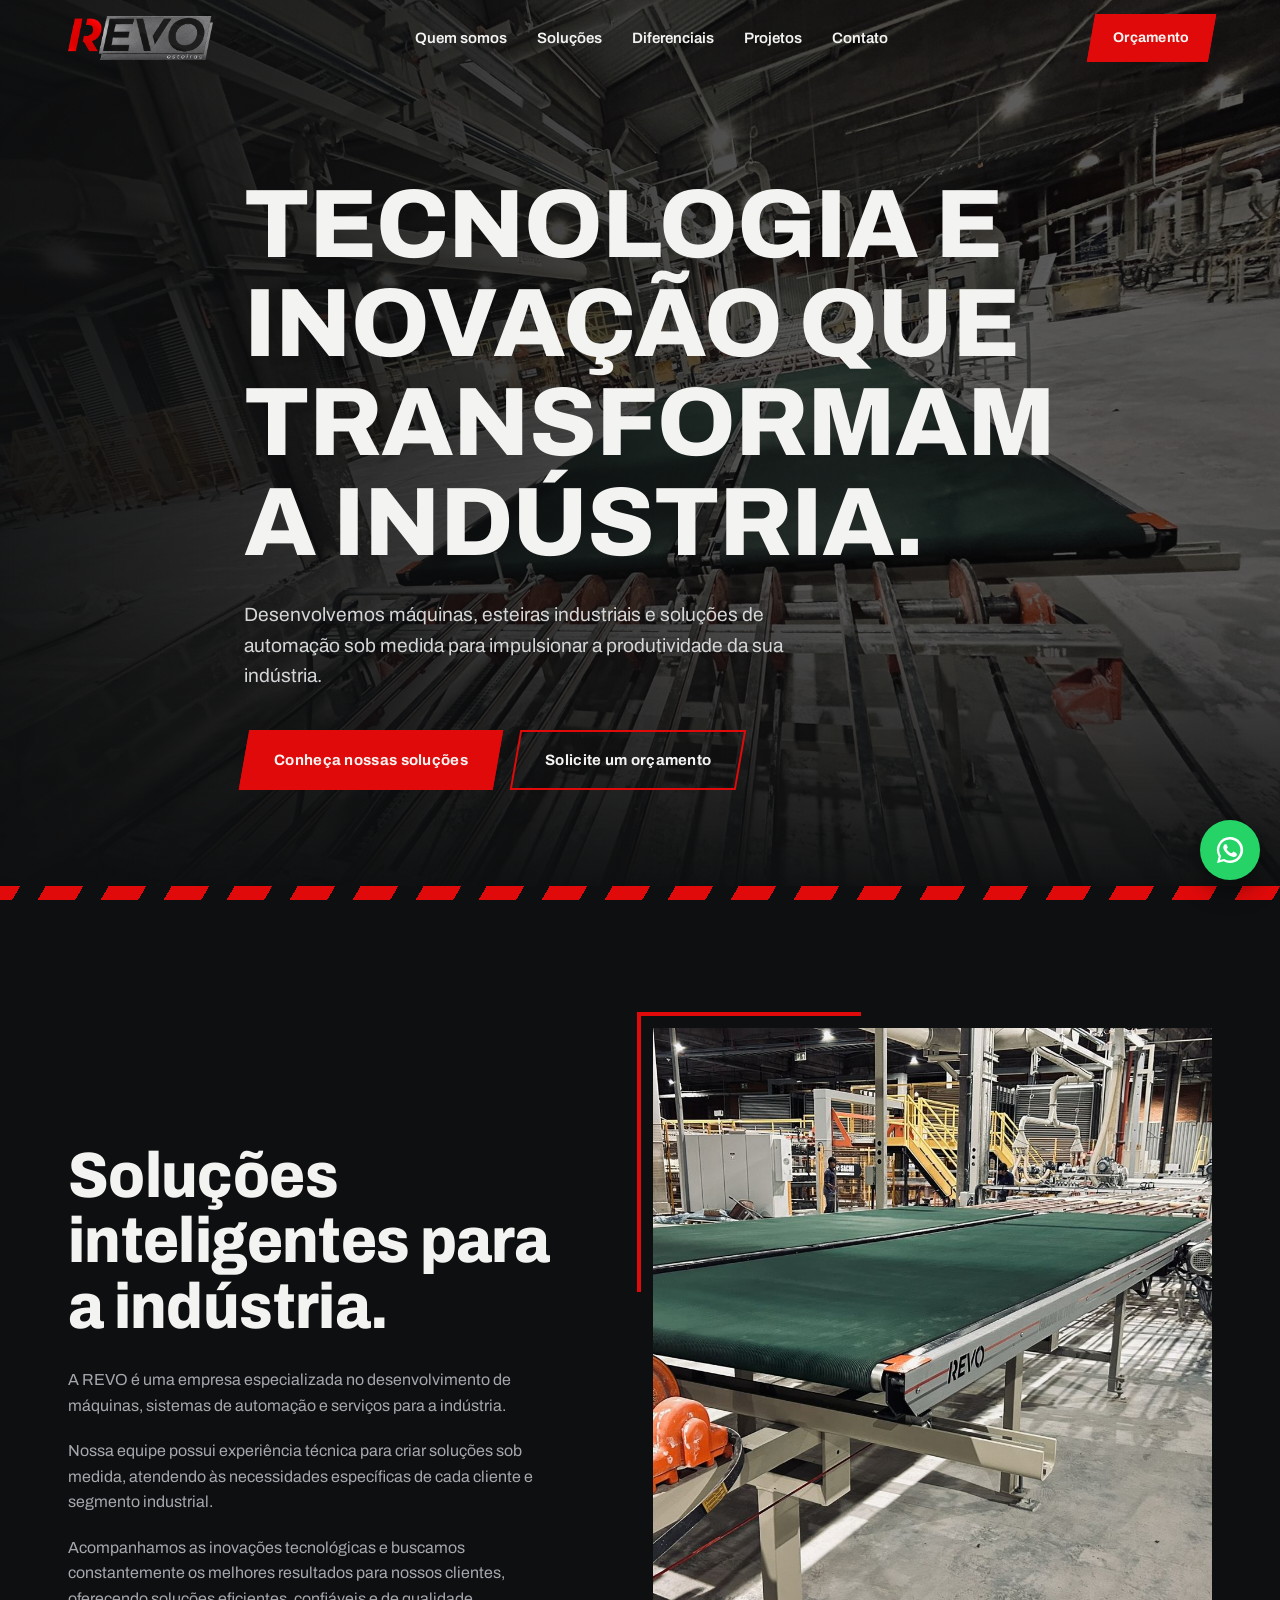
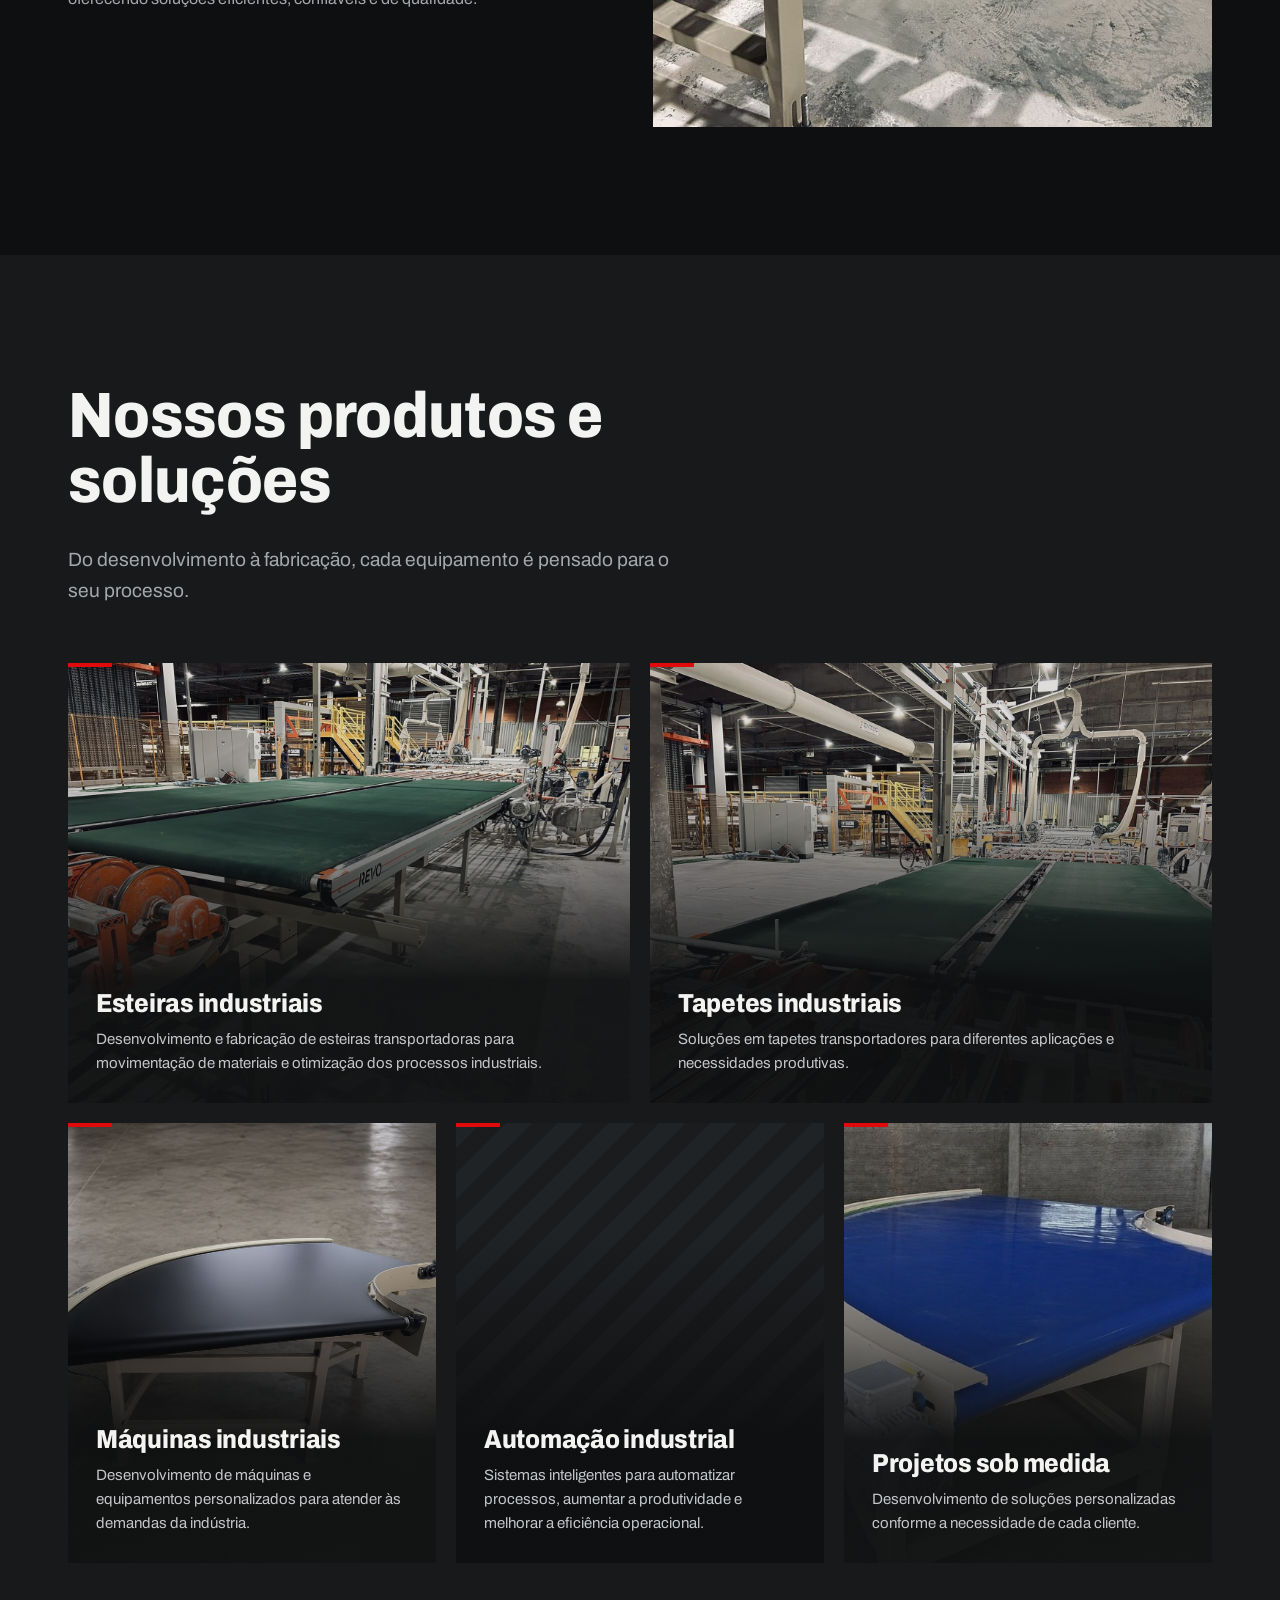
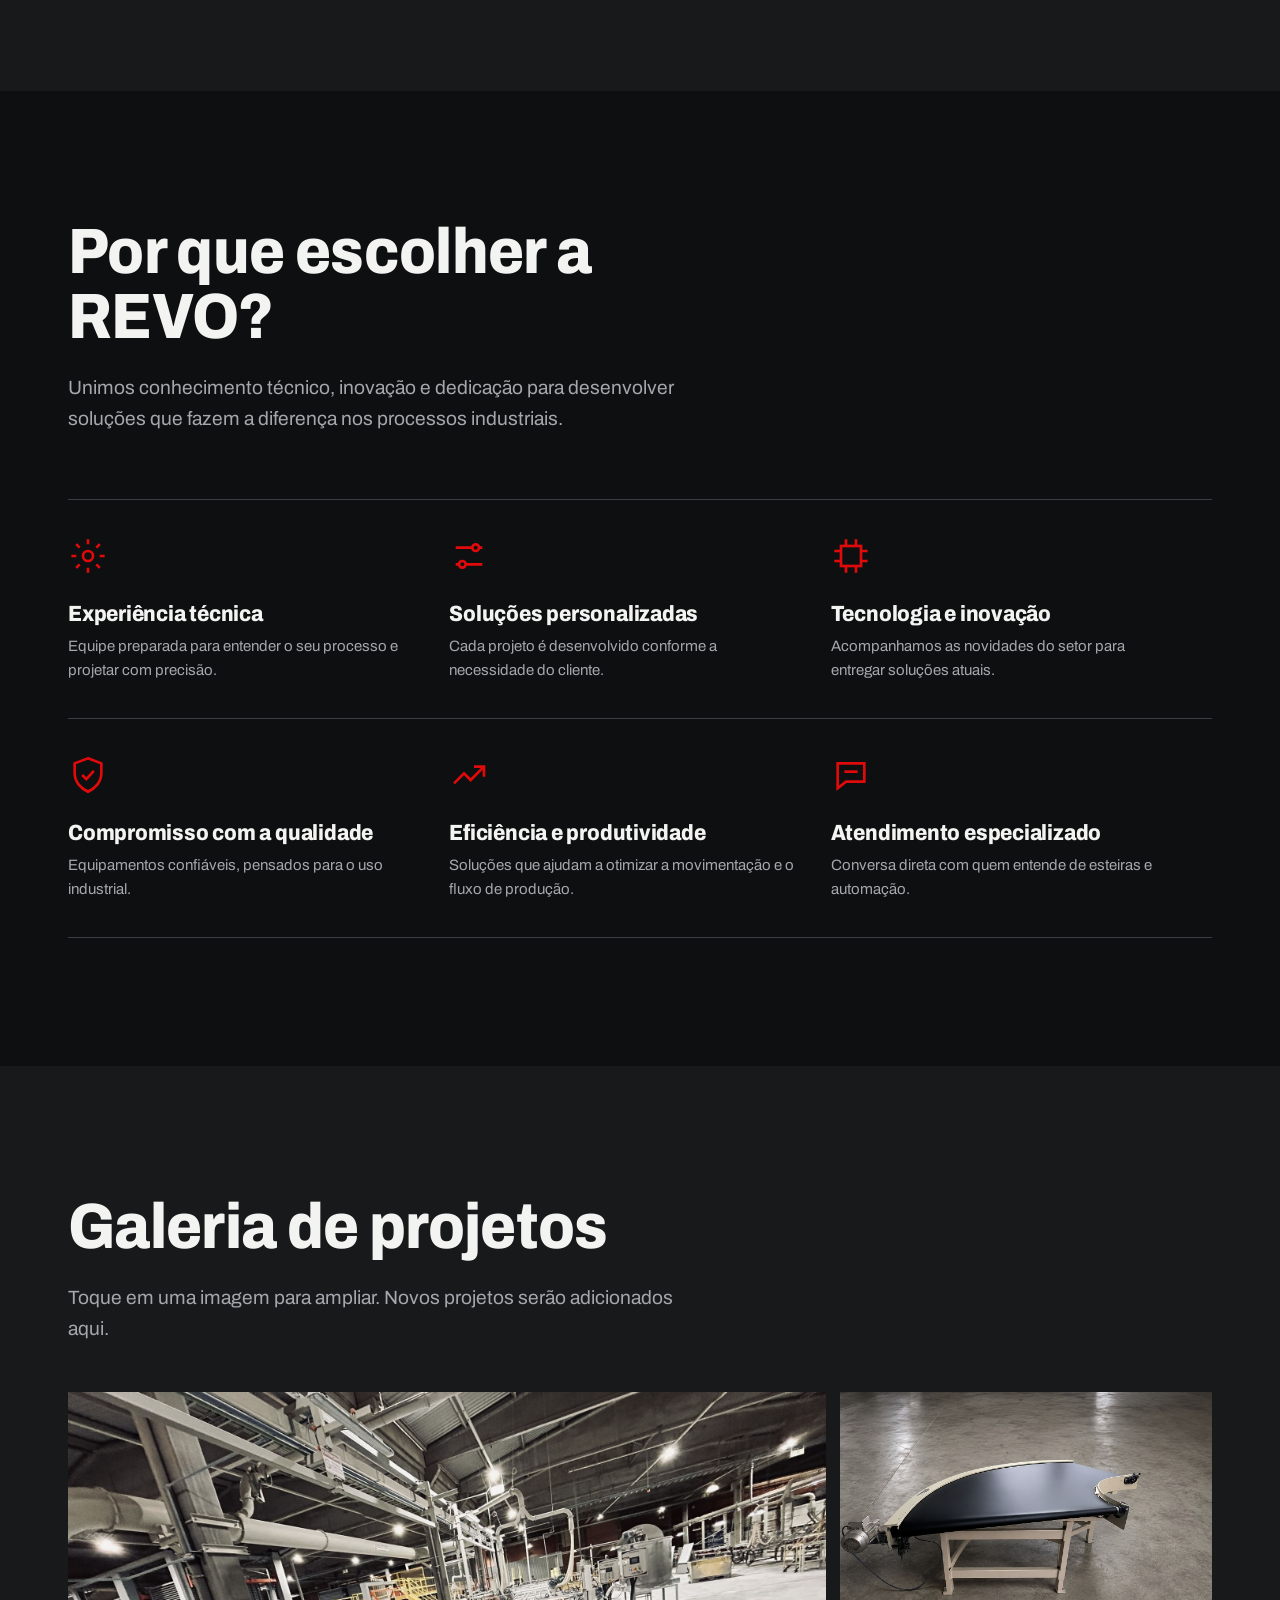
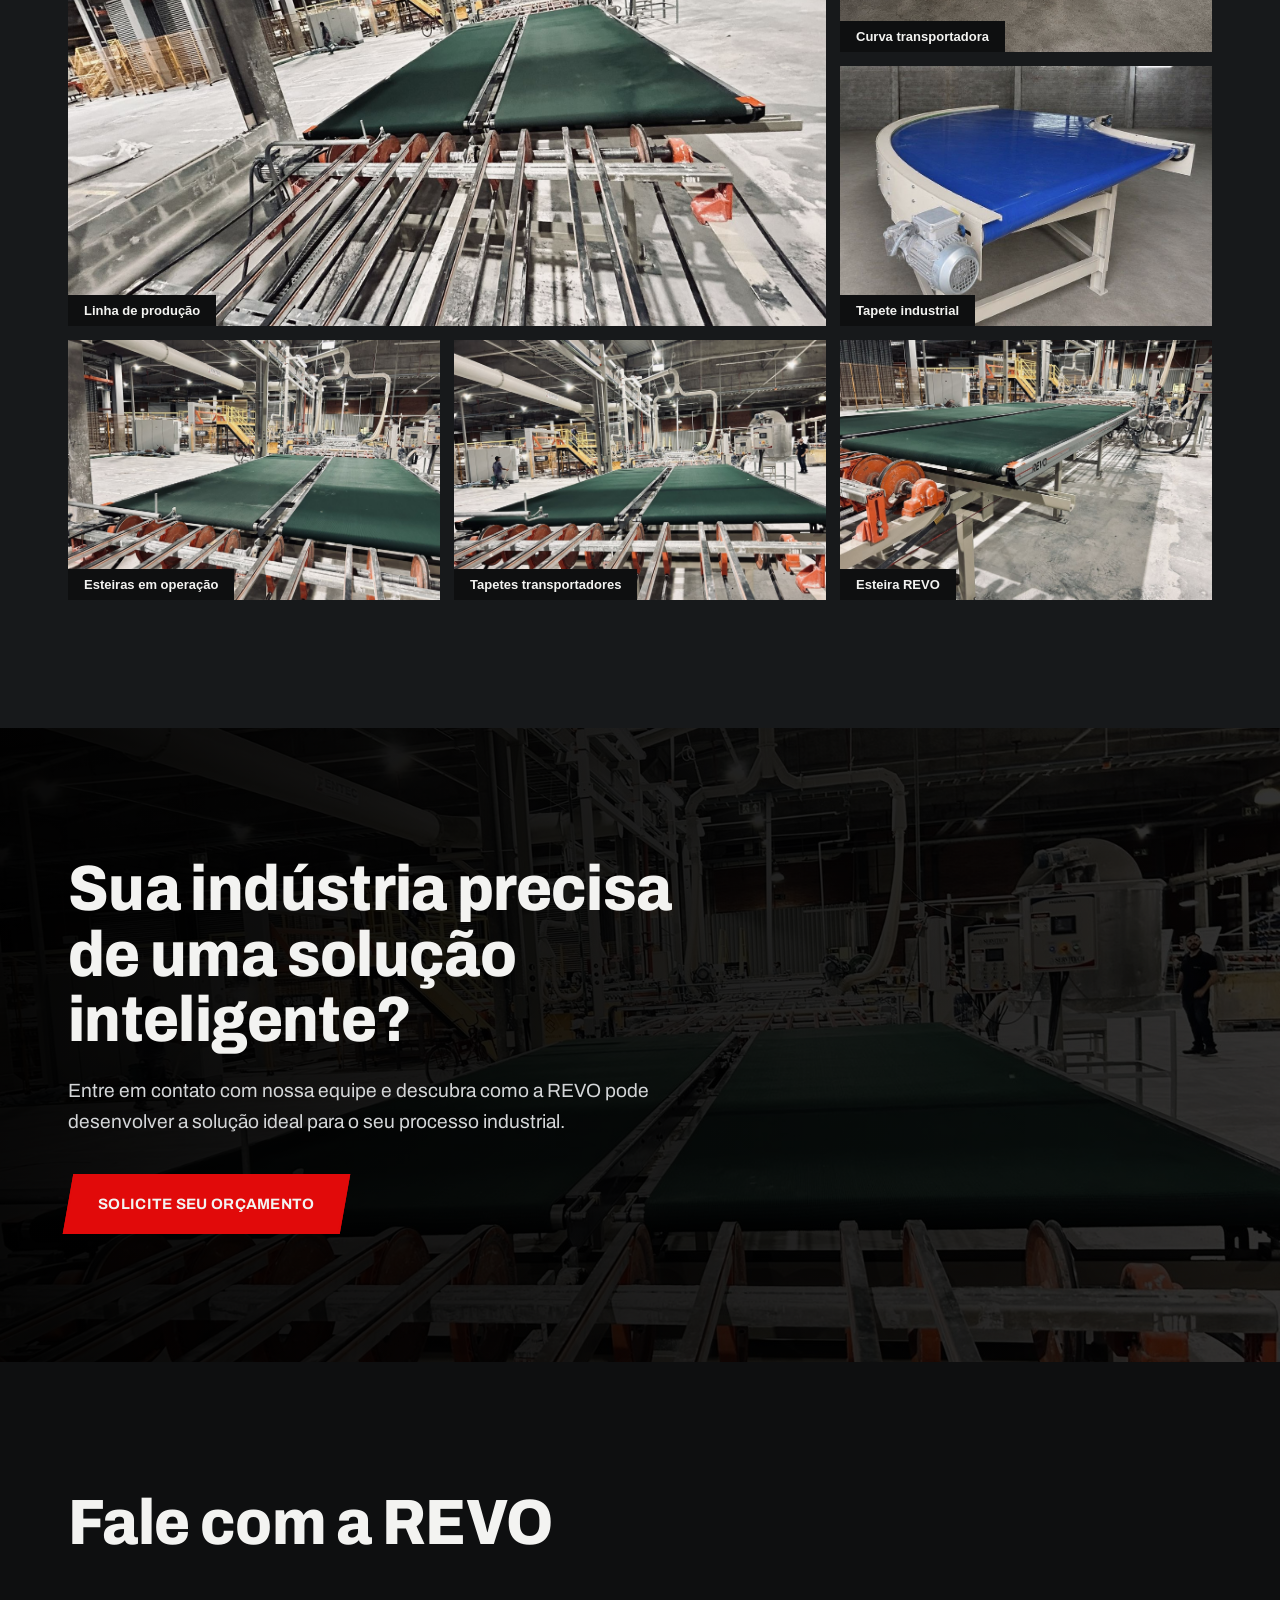
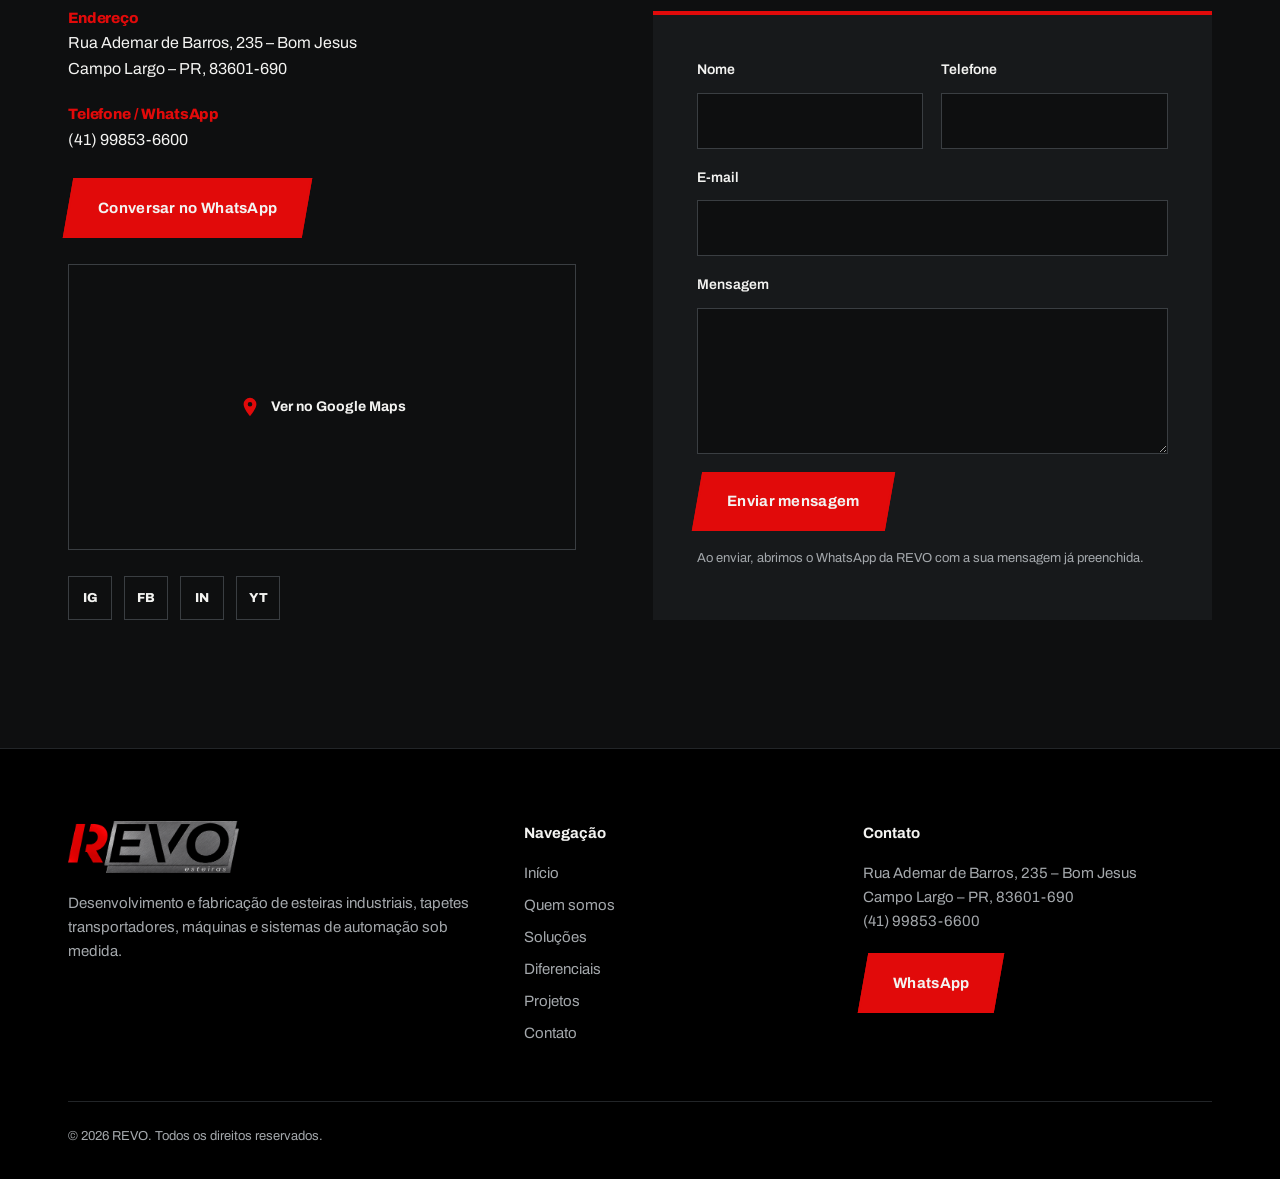
==== index.html @ 746021c9 "Organizando os diretorios" ====
<!DOCTYPE html><html lang="pt-BR"><head><meta charset="utf-8">
<meta name="viewport" content="width=device-width, initial-scale=1, viewport-fit=cover">
<title>REVO Esteiras | Esteiras industriais, tapetes transportadores e automação</title>
<meta name="description" content="REVO desenvolve e fabrica esteiras industriais, tapetes transportadores, máquinas e sistemas de automação sob medida. Campo Largo – PR.">
<meta name="keywords" content="esteiras industriais, tapetes transportadores, máquinas industriais, automação industrial, Campo Largo, Paraná">
<meta property="og:title" content="REVO Esteiras"><meta property="og:description" content="Esteiras industriais, tapetes transportadores, máquinas e automação sob medida.">
<link rel="icon" type="image/png" href="favicon.png">
<link rel="preconnect" href="https://fonts.googleapis.com"><link rel="preconnect" href="https://fonts.gstatic.com" crossorigin>
<link href="https://fonts.googleapis.com/css2?family=Archivo:wdth,wght@62..125,400..900&display=swap" rel="stylesheet">
<script type="application/ld+json">{"@context":"https://schema.org","@type":"LocalBusiness","name":"REVO Esteiras","telephone":"+55 41 99853-6600","address":{"@type":"PostalAddress","streetAddress":"Rua Ademar de Barros, 235 - Bom Jesus","addressLocality":"Campo Largo","addressRegion":"PR","postalCode":"83601-690","addressCountry":"BR"}}</script>
<link rel="stylesheet" href="assets/css/style.css"></head><body>
<header id="h"><div class="w nav" id="nv"><a href="#inicio" aria-label="REVO Esteiras"><img src="assets/img/logos/revo-logo-esteiras.png" alt="REVO Esteiras"></a>
<ul id="mn"><li><a href="#quem-somos">Quem somos</a></li><li><a href="#produtos">Soluções</a></li><li><a href="#diferenciais">Diferenciais</a></li><li><a href="#galeria">Projetos</a></li><li><a href="#contato">Contato</a></li></ul>
<a class="btn p" href="#orcamento"><span>Orçamento</span></a><button class="mb" id="mb" aria-label="Abrir menu">☰</button></div></header>

<section class="hero" id="inicio"><img src="assets/img/fabrica/linha-producao-esteiras-vista-geral.jpg" alt="Linha de produção industrial com esteira transportadora REVO" fetchpriority="high">
<div class="w"><h1>Tecnologia e inovação que transformam a indústria.</h1>
<p class="lead">Desenvolvemos máquinas, esteiras industriais e soluções de automação sob medida para impulsionar a produtividade da sua indústria.</p>
<div class="bt"><a class="btn p" href="#produtos"><span>Conheça nossas soluções</span></a><a class="btn" href="https://wa.me/5541998536600?text=Ol%C3%A1%2C%20REVO!%20Gostaria%20de%20solicitar%20um%20or%C3%A7amento." target="_blank" rel="noopener"><span>Solicite um orçamento</span></a></div></div><div class="belt"></div></section>

<section id="quem-somos"><div class="w ab"><div><h2>Soluções inteligentes para a indústria.</h2><div class="t">
<p>A REVO é uma empresa especializada no desenvolvimento de máquinas, sistemas de automação e serviços para a indústria.</p>
<p>Nossa equipe possui experiência técnica para criar soluções sob medida, atendendo às necessidades específicas de cada cliente e segmento industrial.</p>
<p>Acompanhamos as inovações tecnológicas e buscamos constantemente os melhores resultados para nossos clientes, oferecendo soluções eficientes, confiáveis e de qualidade.</p></div></div>
<div class="im"><img src="assets/img/fabrica/esteira-revo-perfil-aluminio.jpg" loading="lazy" alt="Esteira transportadora REVO instalada em fábrica"></div></div></section>

<section id="produtos"><div class="w"><div class="ph"><h2>Nossos produtos e soluções</h2><p class="lead">Do desenvolvimento à fabricação, cada equipamento é pensado para o seu processo.</p></div>
<div class="pg">
<article class="c"><img src="assets/img/fabrica/esteira-revo-perfil-aluminio.jpg" loading="lazy" alt="Esteira industrial"><div class="b"><h3>Esteiras industriais</h3><p>Desenvolvimento e fabricação de esteiras transportadoras para movimentação de materiais e otimização dos processos industriais.</p></div></article>
<article class="c"><img src="assets/img/fabrica/esteiras-tapete-verde-instalacao-01.jpg" loading="lazy" alt="Tapete transportador industrial"><div class="b"><h3>Tapetes industriais</h3><p>Soluções em tapetes transportadores para diferentes aplicações e necessidades produtivas.</p></div></article>
<article class="c"><img src="assets/img/produtos/curva-transportadora-tapete-preto.jpg" loading="lazy" alt="Máquina industrial"><div class="b"><h3>Máquinas industriais</h3><p>Desenvolvimento de máquinas e equipamentos personalizados para atender às demandas da indústria.</p></div></article>
<article class="c"><div class="ph0"></div><div class="b"><h3>Automação industrial</h3><p>Sistemas inteligentes para automatizar processos, aumentar a produtividade e melhorar a eficiência operacional.</p></div></article>
<article class="c"><img src="assets/img/produtos/curva-transportadora-tapete-azul.jpg" loading="lazy" alt="Curva transportadora sob medida"><div class="b"><h3>Projetos sob medida</h3><p>Desenvolvimento de soluções personalizadas conforme a necessidade de cada cliente.</p></div></article></div></div></section>

<section id="diferenciais"><div class="w"><h2>Por que escolher a REVO?</h2><p class="lead" style="margin-top:24px">Unimos conhecimento técnico, inovação e dedicação para desenvolver soluções que fazem a diferença nos processos industriais.</p>
<div class="dg">
<div class="d"><svg viewBox="0 0 24 24"><circle cx="12" cy="12" r="3"/><path d="M12 2v3M12 19v3M2 12h3M19 12h3M4.9 4.9l2.1 2.1M17 17l2.1 2.1M4.9 19.1L7 17M17 7l2.1-2.1"/></svg><h3>Experiência técnica</h3><p>Equipe preparada para entender o seu processo e projetar com precisão.</p></div>
<div class="d"><svg viewBox="0 0 24 24"><path d="M4 7h10M18 7h2M4 17h2M10 17h10"/><circle cx="16" cy="7" r="2"/><circle cx="8" cy="17" r="2"/></svg><h3>Soluções personalizadas</h3><p>Cada projeto é desenvolvido conforme a necessidade do cliente.</p></div>
<div class="d"><svg viewBox="0 0 24 24"><rect x="6" y="6" width="12" height="12"/><path d="M9 2v4M15 2v4M9 18v4M15 18v4M2 9h4M2 15h4M18 9h4M18 15h4"/></svg><h3>Tecnologia e inovação</h3><p>Acompanhamos as novidades do setor para entregar soluções atuais.</p></div>
<div class="d"><svg viewBox="0 0 24 24"><path d="M12 2l8 3v6c0 5-3.5 9-8 11-4.5-2-8-6-8-11V5z"/><path d="M8.5 12l2.5 2.5 4.5-5"/></svg><h3>Compromisso com a qualidade</h3><p>Equipamentos confiáveis, pensados para o uso industrial.</p></div>
<div class="d"><svg viewBox="0 0 24 24"><path d="M3 17l6-6 4 4 8-8"/><path d="M15 7h6v6"/></svg><h3>Eficiência e produtividade</h3><p>Soluções que ajudam a otimizar a movimentação e o fluxo de produção.</p></div>
<div class="d"><svg viewBox="0 0 24 24"><path d="M4 5h16v11H9l-5 4z"/><path d="M8 10h8"/></svg><h3>Atendimento especializado</h3><p>Conversa direta com quem entende de esteiras e automação.</p></div></div></div></section>

<section id="galeria"><div class="w"><h2>Galeria de projetos</h2><p class="lead" style="margin-top:24px">Toque em uma imagem para ampliar. Novos projetos serão adicionados aqui.</p>
<div class="gg">
<button data-i="assets/img/fabrica/linha-producao-esteiras-vista-geral.jpg"><img src="assets/img/fabrica/linha-producao-esteiras-vista-geral.jpg" loading="lazy" alt="Linha de produção com esteiras"><span>Linha de produção</span></button>
<button data-i="assets/img/produtos/curva-transportadora-tapete-preto.jpg"><img src="assets/img/produtos/curva-transportadora-tapete-preto.jpg" loading="lazy" alt="Curva transportadora com tapete preto"><span>Curva transportadora</span></button>
<button data-i="assets/img/produtos/curva-transportadora-tapete-azul.jpg"><img src="assets/img/produtos/curva-transportadora-tapete-azul.jpg" loading="lazy" alt="Curva transportadora com tapete azul"><span>Tapete industrial</span></button>
<button data-i="assets/img/fabrica/esteiras-tapete-verde-instalacao-01.jpg"><img src="assets/img/fabrica/esteiras-tapete-verde-instalacao-01.jpg" loading="lazy" alt="Esteiras transportadoras instaladas"><span>Esteiras em operação</span></button>
<button data-i="assets/img/fabrica/esteiras-tapete-verde-instalacao-02.jpg"><img src="assets/img/fabrica/esteiras-tapete-verde-instalacao-02.jpg" loading="lazy" alt="Tapetes transportadores verdes"><span>Tapetes transportadores</span></button>
<button data-i="assets/img/fabrica/esteira-revo-perfil-aluminio.jpg"><img src="assets/img/fabrica/esteira-revo-perfil-aluminio.jpg" loading="lazy" alt="Esteira REVO com perfil em alumínio"><span>Esteira REVO</span></button></div></div></section>

<section class="cta" id="orcamento"><img src="assets/img/fabrica/esteiras-tapete-verde-instalacao-02.jpg" loading="lazy" alt=""><div class="w"><h2>Sua indústria precisa de uma solução inteligente?</h2><p class="lead">Entre em contato com nossa equipe e descubra como a REVO pode desenvolver a solução ideal para o seu processo industrial.</p><a class="btn p" href="https://wa.me/5541998536600?text=Ol%C3%A1%2C%20REVO!%20Gostaria%20de%20solicitar%20um%20or%C3%A7amento." target="_blank" rel="noopener"><span>SOLICITE SEU ORÇAMENTO</span></a></div></section>

<section id="contato"><div class="w"><h2>Fale com a REVO</h2><div class="cg"><div class="ci">
<div><h3>Endereço</h3><p>Rua Ademar de Barros, 235 – Bom Jesus<br>Campo Largo – PR, 83601-690</p></div>
<div><h3>Telefone / WhatsApp</h3><p><a href="tel:+5541998536600">(41) 99853-6600</a></p></div>
<a class="btn p" href="https://wa.me/5541998536600?text=Ol%C3%A1%2C%20REVO!%20Gostaria%20de%20solicitar%20um%20or%C3%A7amento." target="_blank" rel="noopener" style="justify-self:start"><span>Conversar no WhatsApp</span></a>
<a class="map" href="https://www.google.com/maps/search/?api=1&query=Rua+Ademar+de+Barros+235+Bom+Jesus+Campo+Largo+PR+83601-690" target="_blank" rel="noopener" aria-label="Abrir localização no Google Maps"><b><svg viewBox="0 0 24 24"><path d="M12 2a7 7 0 0 0-7 7c0 5 7 13 7 13s7-8 7-13a7 7 0 0 0-7-7zm0 9.5A2.5 2.5 0 1 1 12 6.5a2.5 2.5 0 0 1 0 5z"/></svg>Ver no Google Maps</b></a>
<div class="soc"><!-- Inserir links dos perfis nos href abaixo --><a href="#" aria-label="Instagram">IG</a><a href="#" aria-label="Facebook">FB</a><a href="#" aria-label="LinkedIn">IN</a><a href="#" aria-label="YouTube">YT</a></div></div>
<form id="f"><div class="r2"><label>Nome<input name="n" required autocomplete="name"></label><label>Telefone<input name="t" type="tel" required autocomplete="tel"></label></div>
<label>E-mail<input name="e" type="email" required autocomplete="email"></label>
<label>Mensagem<textarea name="m" rows="5" required></textarea></label>
<button class="btn p" type="submit" style="justify-self:start"><span>Enviar mensagem</span></button><p class="note">Ao enviar, abrimos o WhatsApp da REVO com a sua mensagem já preenchida.</p></form></div></div></section>

<footer><div class="w"><div class="fg"><div><img src="assets/img/logos/revo-logo-esteiras.png" alt="REVO Esteiras"><p>Desenvolvimento e fabricação de esteiras industriais, tapetes transportadores, máquinas e sistemas de automação sob medida.</p></div>
<div><h4>Navegação</h4><ul><li><a href="#inicio">Início</a></li><li><a href="#quem-somos">Quem somos</a></li><li><a href="#produtos">Soluções</a></li><li><a href="#diferenciais">Diferenciais</a></li><li><a href="#galeria">Projetos</a></li><li><a href="#contato">Contato</a></li></ul></div>
<div><h4>Contato</h4><p>Rua Ademar de Barros, 235 – Bom Jesus<br>Campo Largo – PR, 83601-690<br><a href="tel:+5541998536600">(41) 99853-6600</a></p><a class="btn p" href="https://wa.me/5541998536600?text=Ol%C3%A1%2C%20REVO!%20Gostaria%20de%20solicitar%20um%20or%C3%A7amento." target="_blank" rel="noopener" style="margin-top:20px"><span>WhatsApp</span></a></div></div>
<p class="cp">© 2026 REVO. Todos os direitos reservados.</p></div></footer>

<a class="wa" href="https://wa.me/5541998536600?text=Ol%C3%A1%2C%20REVO!%20Gostaria%20de%20solicitar%20um%20or%C3%A7amento." target="_blank" rel="noopener" aria-label="Conversar no WhatsApp"><svg viewBox="0 0 32 32"><path d="M16 3A13 13 0 0 0 4.7 22.5L3 29l6.7-1.7A13 13 0 1 0 16 3zm0 23.6c-2 0-3.9-.5-5.6-1.5l-.4-.2-4 1 1.1-3.9-.3-.4A10.6 10.6 0 1 1 16 26.600zm5.800-7.900c-.3-.2-1.900-.9-2.200-1-.3-.1-.5-.2-.7.2-.2.3-.8 1-1 1.200-.2.200-.4.200-.7.100-.3-.2-1.400-.5-2.600-1.600-1-.9-1.600-1.900-1.800-2.200-.2-.3 0-.5.100-.7l.5-.6c.2-.2.200-.3.300-.5.100-.2.100-.4 0-.6l-1-2.300c-.3-.6-.5-.5-.7-.5h-.6c-.2 0-.6.100-.9.400-.3.300-1.200 1.200-1.200 2.900s1.200 3.300 1.400 3.500c.2.200 2.400 3.700 5.800 5.100 3.400 1.400 3.400.9 4 .9.600-.1 1.900-.8 2.200-1.500.3-.8.300-1.400.2-1.500-.1-.2-.3-.2-.6-.4z"/></svg></a>
<div class="lb" id="lb" role="dialog" aria-label="Imagem ampliada"><img alt=""></div>
<script src="assets/js/main.js" defer></script></body></html>
---- assets/css/style.css ----
:root{--bg:#0e0f10;--g1:#17191b;--g2:#222528;--g3:#3a3e42;--tx:#f3f3f1;--mu:#a4a8ac;--red:#e10a0a;--pad:env(safe-area-inset-top,0px);box-sizing:border-box;padding-top:env(safe-area-inset-top,0px);padding-bottom:env(safe-area-inset-bottom,0px);color-scheme:dark}
html{scroll-behavior:smooth;scroll-padding-top:calc(84px + env(safe-area-inset-top,0px))}
*,*::before,*::after{box-sizing:border-box}
body{margin:0;background:var(--bg);color:var(--tx);font-family:"Archivo","Helvetica Neue",Arial,sans-serif;line-height:1.6;-webkit-font-smoothing:antialiased}
img{max-width:100%;display:block}a{color:inherit;text-decoration:none}
:focus-visible{outline:2px solid var(--red);outline-offset:3px}
.w{max-width:1240px;margin:0 auto;padding:0 clamp(20px,4vw,48px)}
section{padding:clamp(72px,10vw,140px) 0}
h1,h2,h3{font-weight:800;font-stretch:90%;line-height:1.02;margin:0;letter-spacing:-.01em}
h2{font-size:clamp(34px,5vw,64px);max-width:16ch}
p{margin:0}.lead{color:var(--mu);font-size:clamp(17px,1.5vw,20px);max-width:56ch}
.btn{display:inline-flex;align-items:center;gap:10px;padding:16px 28px;font-weight:700;font-size:15px;letter-spacing:.02em;border:2px solid var(--red);transform:skewX(-10deg);transition:background .25s,color .25s,border-color .25s;cursor:pointer;font-family:inherit;color:var(--tx);background:transparent}
.btn>span{display:inline-block;transform:skewX(10deg)}
.btn.p{background:var(--red)}.btn:hover{background:var(--tx);color:var(--bg);border-color:var(--tx)}
/* header */
header{position:fixed;top:0;left:0;right:0;z-index:50;padding-top:env(safe-area-inset-top,0px);transition:background .3s}
header.s{background:rgba(14,15,16,.94);backdrop-filter:blur(10px);border-bottom:1px solid var(--g2)}
.nav{display:flex;align-items:center;justify-content:space-between;height:76px}
.nav img{height:44px;width:auto}
.nav ul{display:flex;gap:30px;list-style:none;margin:0;padding:0;font-size:15px;font-weight:600}
.nav ul a{padding:6px 0;border-bottom:2px solid transparent;transition:border-color .2s}.nav ul a:hover{border-color:var(--red)}
.nav .btn{padding:11px 20px;font-size:14px}
.mb{display:none;background:none;border:0;color:var(--tx);font-size:28px;cursor:pointer}
/* hero */
.hero{min-height:100svh;padding:0;display:flex;align-items:flex-end;position:relative;overflow:hidden;background:#000}
.hero>img{position:absolute;inset:0;width:100%;height:100%;object-fit:cover;opacity:.55;transform:scale(1.06);animation:z 2.4s cubic-bezier(.2,.7,.2,1) forwards}
.hero::after{content:"";position:absolute;inset:0;background:linear-gradient(90deg,rgba(14,15,16,.92),rgba(14,15,16,.35) 70%),linear-gradient(0deg,var(--bg),transparent 35%)}
.hero .w{position:relative;z-index:2;padding-top:140px;padding-bottom:110px}
.hero h1{font-size:clamp(40px,7.6vw,112px);max-width:13ch;font-stretch:100%;text-transform:uppercase;animation:u 1s .2s both}
.hero .lead{margin:28px 0 38px;color:#d4d6d8;animation:u 1s .45s both}
.hero .bt{display:flex;gap:18px;flex-wrap:wrap;animation:u 1s .65s both}
.belt{position:absolute;left:0;right:0;bottom:0;height:14px;z-index:3;background:repeating-linear-gradient(-60deg,var(--red) 0 22px,var(--bg) 22px 44px);background-size:63px 100%;animation:m 1.6s linear infinite}
@keyframes m{to{background-position:63px 0}}@keyframes z{to{transform:scale(1)}}@keyframes u{from{opacity:0;transform:translateY(28px)}}
/* about */
.ab{display:grid;grid-template-columns:1fr 1.1fr;gap:clamp(32px,6vw,96px);align-items:center}
.ab .t{display:grid;gap:20px;margin-top:28px;color:var(--mu);max-width:54ch}
.ab .im{position:relative}.ab .im img{width:100%;aspect-ratio:4/5;object-fit:cover}
.ab .im::before{content:"";position:absolute;left:-16px;top:-16px;width:40%;height:40%;border-left:4px solid var(--red);border-top:4px solid var(--red)}
/* products */
#produtos{background:var(--g1)}
.ph{display:flex;justify-content:space-between;align-items:end;gap:32px;flex-wrap:wrap;margin-bottom:56px}
.pg{display:grid;grid-template-columns:repeat(6,1fr);gap:20px}
.c{position:relative;grid-column:span 2;background:var(--g2);overflow:hidden;display:flex;flex-direction:column;min-height:440px}
.c:nth-child(1),.c:nth-child(2){grid-column:span 3}
.c img,.c .ph0{position:absolute;inset:0;width:100%;height:100%;object-fit:cover;transition:transform .8s cubic-bezier(.2,.7,.2,1)}
.c::after{content:"";position:absolute;inset:0;background:linear-gradient(0deg,rgba(14,15,16,.96) 28%,rgba(14,15,16,.1) 75%)}
.c:hover img{transform:scale(1.05)}
.c div.b{position:relative;z-index:2;margin-top:auto;padding:28px;border-top:0}
.c h3{font-size:26px;margin-bottom:10px}.c p{color:#c4c7ca;font-size:15px}
.c::before{content:"";position:absolute;z-index:3;left:0;top:0;height:4px;width:44px;background:var(--red);transition:width .4s}.c:hover::before{width:100%}
.ph0{background:repeating-linear-gradient(135deg,var(--g2) 0 18px,#1b1d1f 18px 36px)}
/* diffs */
.dg{display:grid;grid-template-columns:repeat(3,1fr);margin-top:64px;border-top:1px solid var(--g3)}
.d{padding:36px 32px 36px 0;border-bottom:1px solid var(--g3)}
.d svg{width:40px;height:40px;stroke:var(--red);fill:none;stroke-width:1.6;margin-bottom:20px}
.d h3{font-size:22px;margin-bottom:8px}.d p{color:var(--mu);font-size:15px}
/* gallery */
#galeria{background:var(--g1)}
.gg{display:grid;grid-template-columns:repeat(3,1fr);grid-auto-rows:260px;gap:14px;margin-top:48px}
.gg button{position:relative;padding:0;border:0;background:var(--g2);overflow:hidden;cursor:zoom-in}
.gg button:nth-child(1){grid-row:span 2;grid-column:span 2}
.gg img{width:100%;height:100%;object-fit:cover;transition:transform .6s,filter .6s;filter:saturate(.9)}
.gg button:hover img{transform:scale(1.05);filter:none}
.gg span{position:absolute;left:0;bottom:0;background:var(--bg);padding:8px 16px;font-size:13px;font-weight:600;color:var(--tx)}
.lb{position:fixed;inset:0;z-index:100;background:rgba(0,0,0,.94);display:none;align-items:center;justify-content:center;padding:24px;cursor:zoom-out}
.lb.o{display:flex}.lb img{max-height:88vh;max-width:100%;object-fit:contain}
/* cta */
.cta{position:relative;overflow:hidden;background:#000;text-align:left}
.cta>img{position:absolute;inset:0;width:100%;height:100%;object-fit:cover;opacity:.35}
.cta::after{content:"";position:absolute;inset:0;background:linear-gradient(90deg,rgba(0,0,0,.9),rgba(0,0,0,.4))}
.cta .w{position:relative;z-index:2}.cta h2{max-width:18ch;margin-bottom:24px}.cta .lead{margin-bottom:36px;color:#d4d6d8}
/* contact */
.cg{display:grid;grid-template-columns:1fr 1.1fr;gap:clamp(32px,6vw,88px);margin-top:56px}
.ci{display:grid;gap:26px;align-content:start}
.ci h3{font-size:15px;color:var(--red);margin-bottom:4px;font-stretch:100%}
.ci p{color:var(--tx)}
.map{display:block;position:relative;aspect-ratio:16/9;background:var(--g2) repeating-linear-gradient(0deg,transparent 0 39px,#2d3033 39px 40px),repeating-linear-gradient(90deg,transparent 0 39px,#2d3033 39px 40px);display:grid;place-items:center;border:1px solid var(--g3);transition:border-color .2s}
.map:hover{border-color:var(--red)}
.map b{display:flex;gap:10px;align-items:center;background:var(--bg);padding:12px 20px;font-size:14px}.map svg{width:22px;height:22px;fill:var(--red)}
.soc{display:flex;gap:12px}.soc a{width:44px;height:44px;border:1px solid var(--g3);display:grid;place-items:center;font-weight:800;font-size:13px;transition:border-color .2s,background .2s}.soc a:hover{border-color:var(--red);background:var(--red)}
form{display:grid;gap:18px;background:var(--g1);padding:clamp(24px,4vw,44px);border-top:4px solid var(--red)}
label{display:grid;gap:8px;font-size:14px;font-weight:600}
input,textarea{font:inherit;color:var(--tx);background:var(--bg);border:1px solid var(--g3);padding:14px 16px;border-radius:0;width:100%}
input:focus,textarea:focus{border-color:var(--red);outline:none}
.r2{display:grid;grid-template-columns:1fr 1fr;gap:18px}
.note{font-size:13px;color:var(--mu)}
/* footer */
footer{background:#000;padding:72px 0 32px;border-top:1px solid var(--g2)}
.fg{display:grid;grid-template-columns:1.4fr 1fr 1.2fr;gap:48px}
footer img{height:52px;width:auto;margin-bottom:18px}footer p,footer li{color:var(--mu);font-size:15px}
footer ul{list-style:none;padding:0;margin:0;display:grid;gap:8px}footer li a:hover{color:var(--tx)}
footer h4{margin:0 0 16px;font-size:15px}
.cp{margin-top:56px;padding-top:24px;border-top:1px solid var(--g2);font-size:13px;color:var(--mu)}
.wa{position:fixed;right:max(20px,env(safe-area-inset-right,0px));bottom:calc(20px + env(safe-area-inset-bottom,0px));z-index:60;width:60px;height:60px;border-radius:50%;background:#25d366;display:grid;place-items:center;box-shadow:0 8px 24px rgba(0,0,0,.5);transition:transform .2s}
.wa:hover{transform:scale(1.08)}.wa svg{width:32px;height:32px;fill:#fff}
@media(max-width:900px){
.nav ul,.nav>.btn{display:none}.mb{display:block}
.nav.o ul{display:flex;flex-direction:column;position:absolute;top:76px;left:0;right:0;background:var(--bg);padding:24px;gap:18px;border-bottom:1px solid var(--g2)}
.ab,.cg,.fg{grid-template-columns:1fr}.ab .im{order:-1}
.pg{grid-template-columns:1fr}.c,.c:nth-child(1),.c:nth-child(2){grid-column:auto;min-height:380px}
.dg{grid-template-columns:1fr 1fr}.gg{grid-template-columns:1fr 1fr;grid-auto-rows:200px}.gg button:nth-child(1){grid-column:span 2}
}
@media(max-width:560px){.dg{grid-template-columns:1fr}.r2{grid-template-columns:1fr}.btn{width:100%;justify-content:center}.gg{grid-template-columns:1fr}.gg button:nth-child(1){grid-column:auto;grid-row:auto}}
@media(prefers-reduced-motion:reduce){*{animation:none!important;transition:none!important}.hero>img{transform:none}}
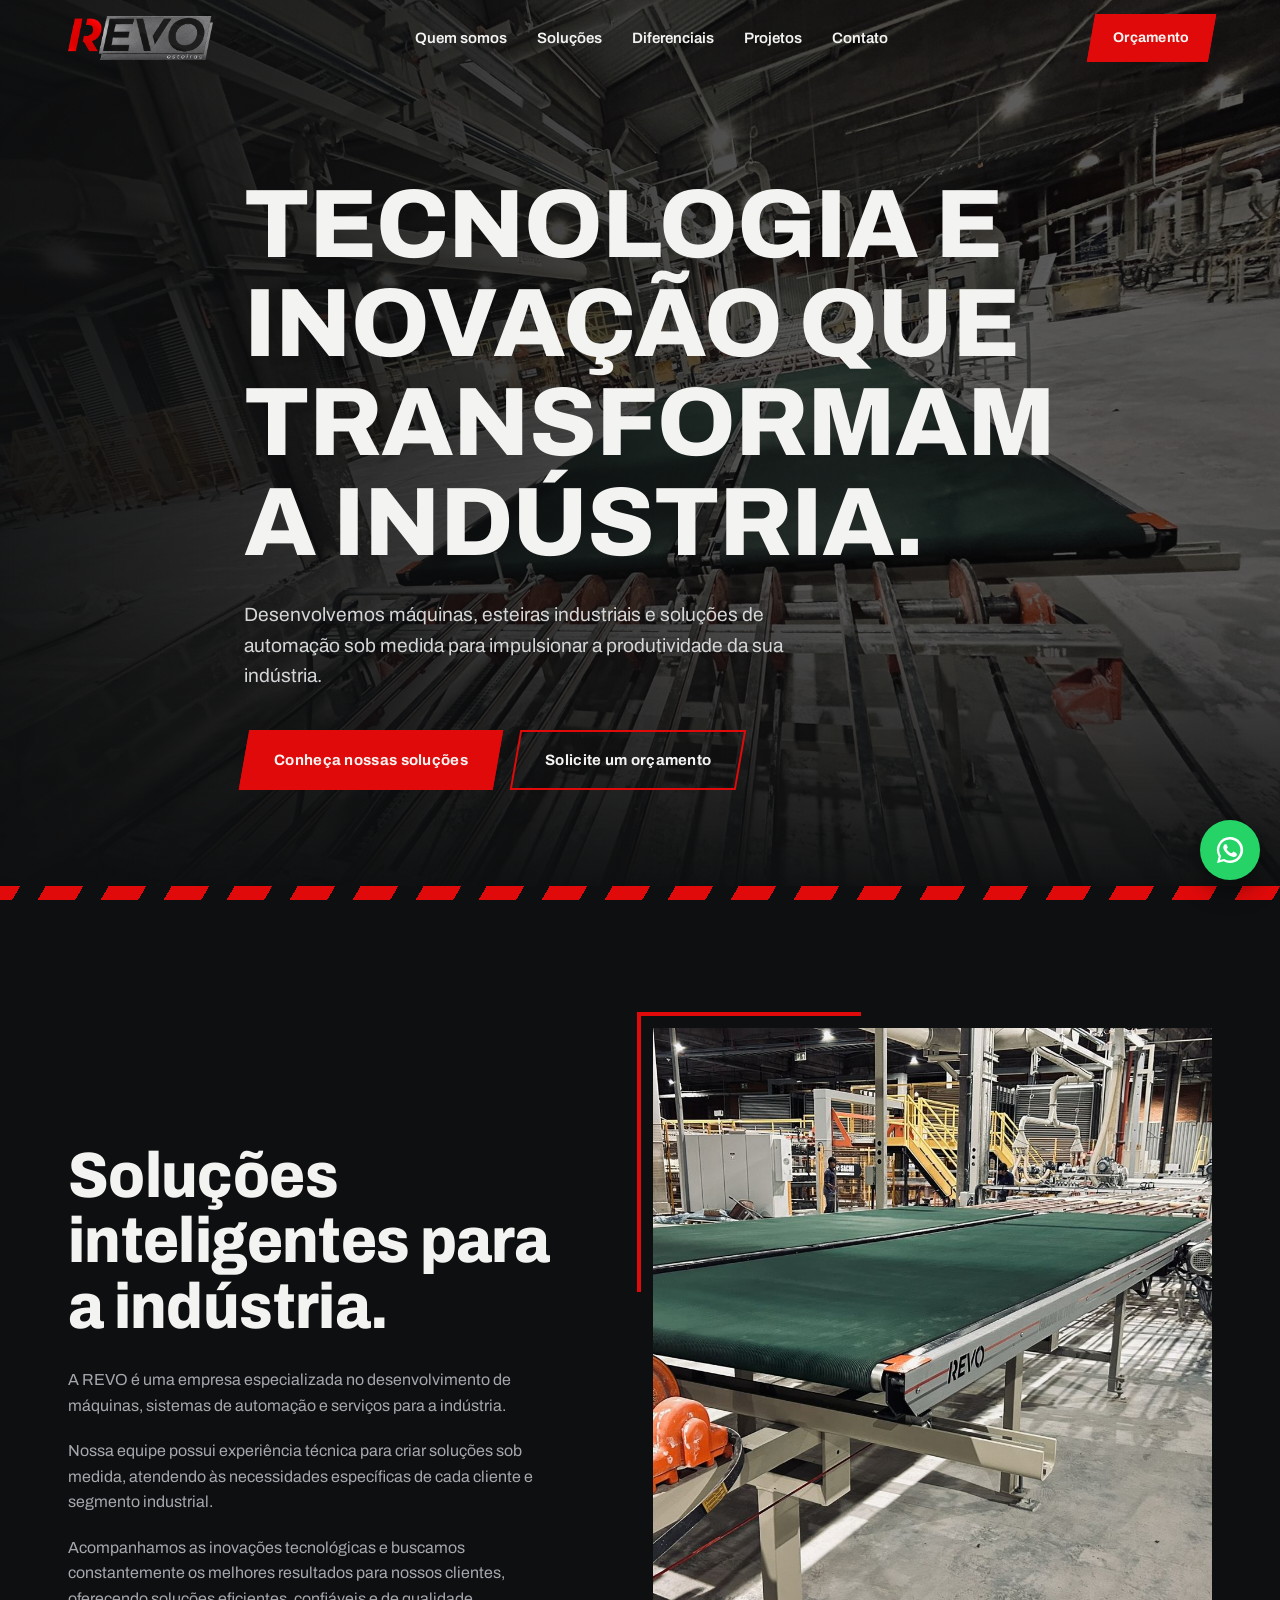
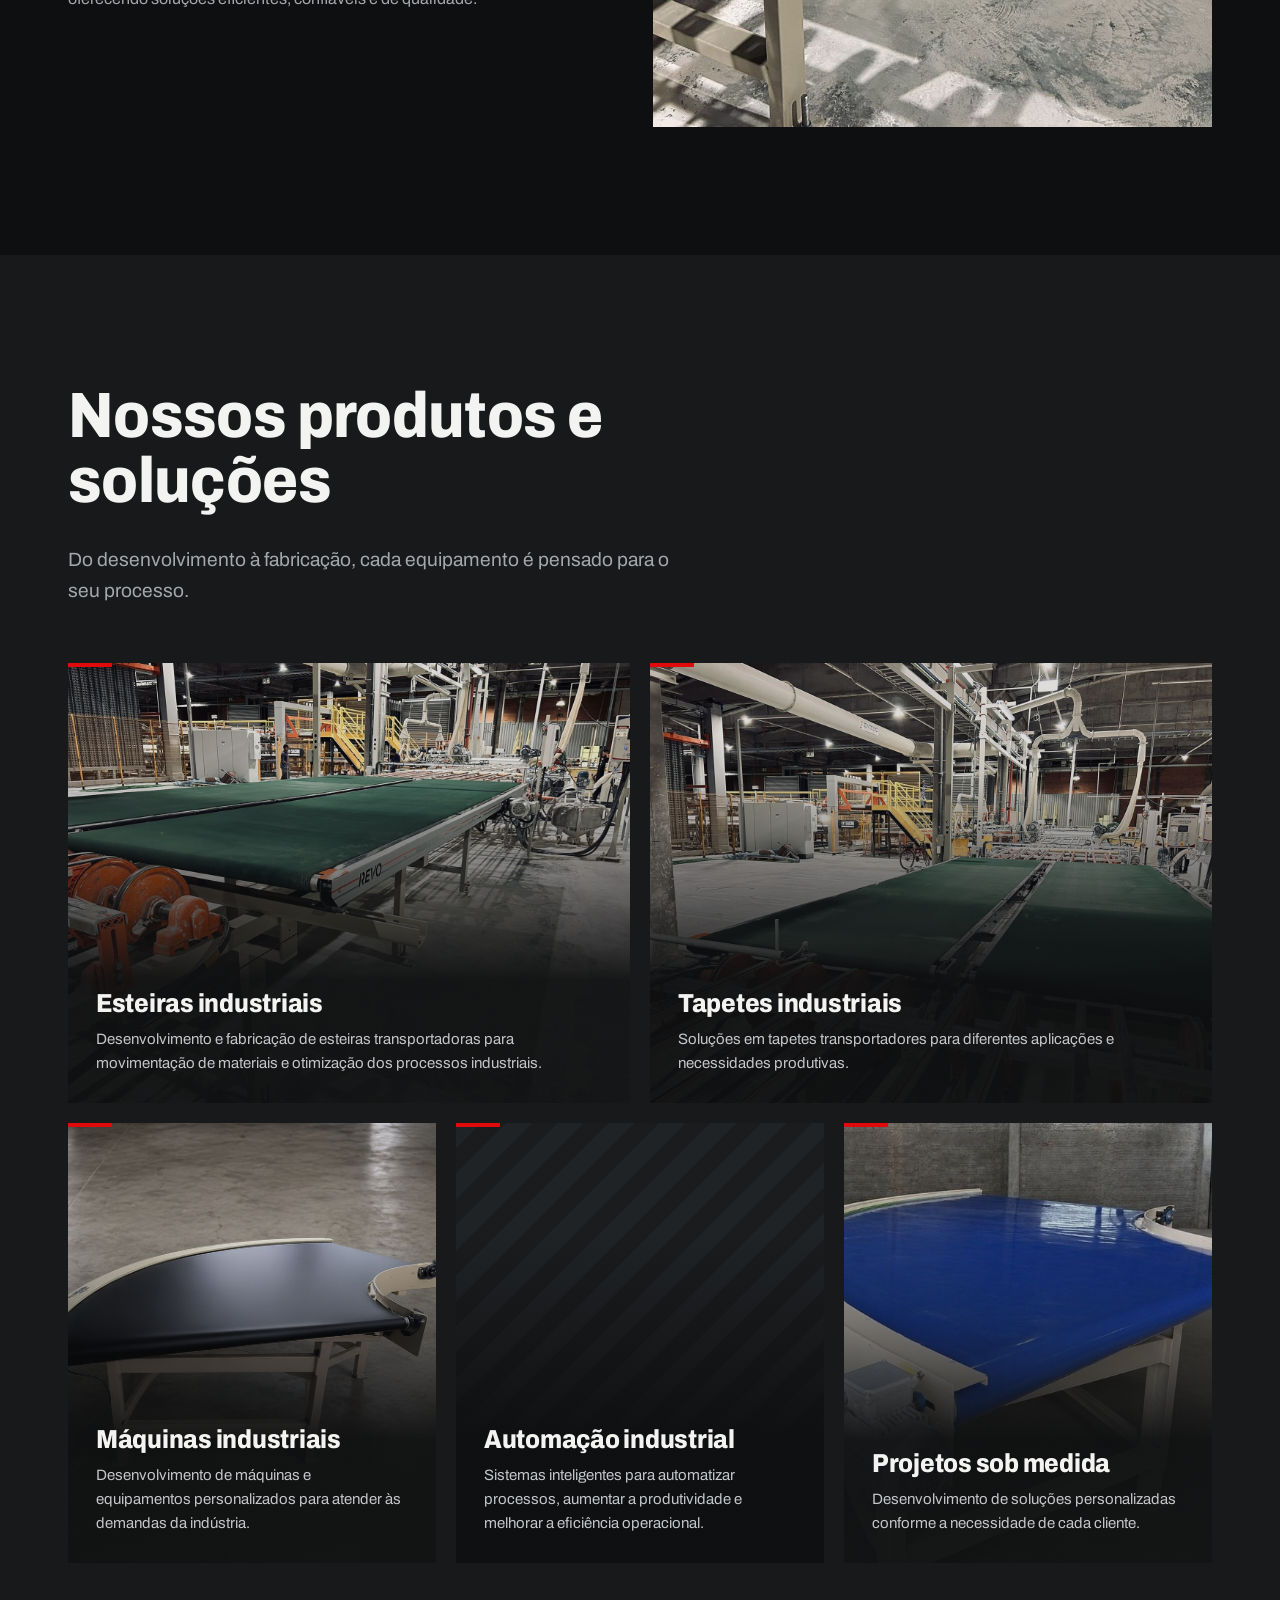
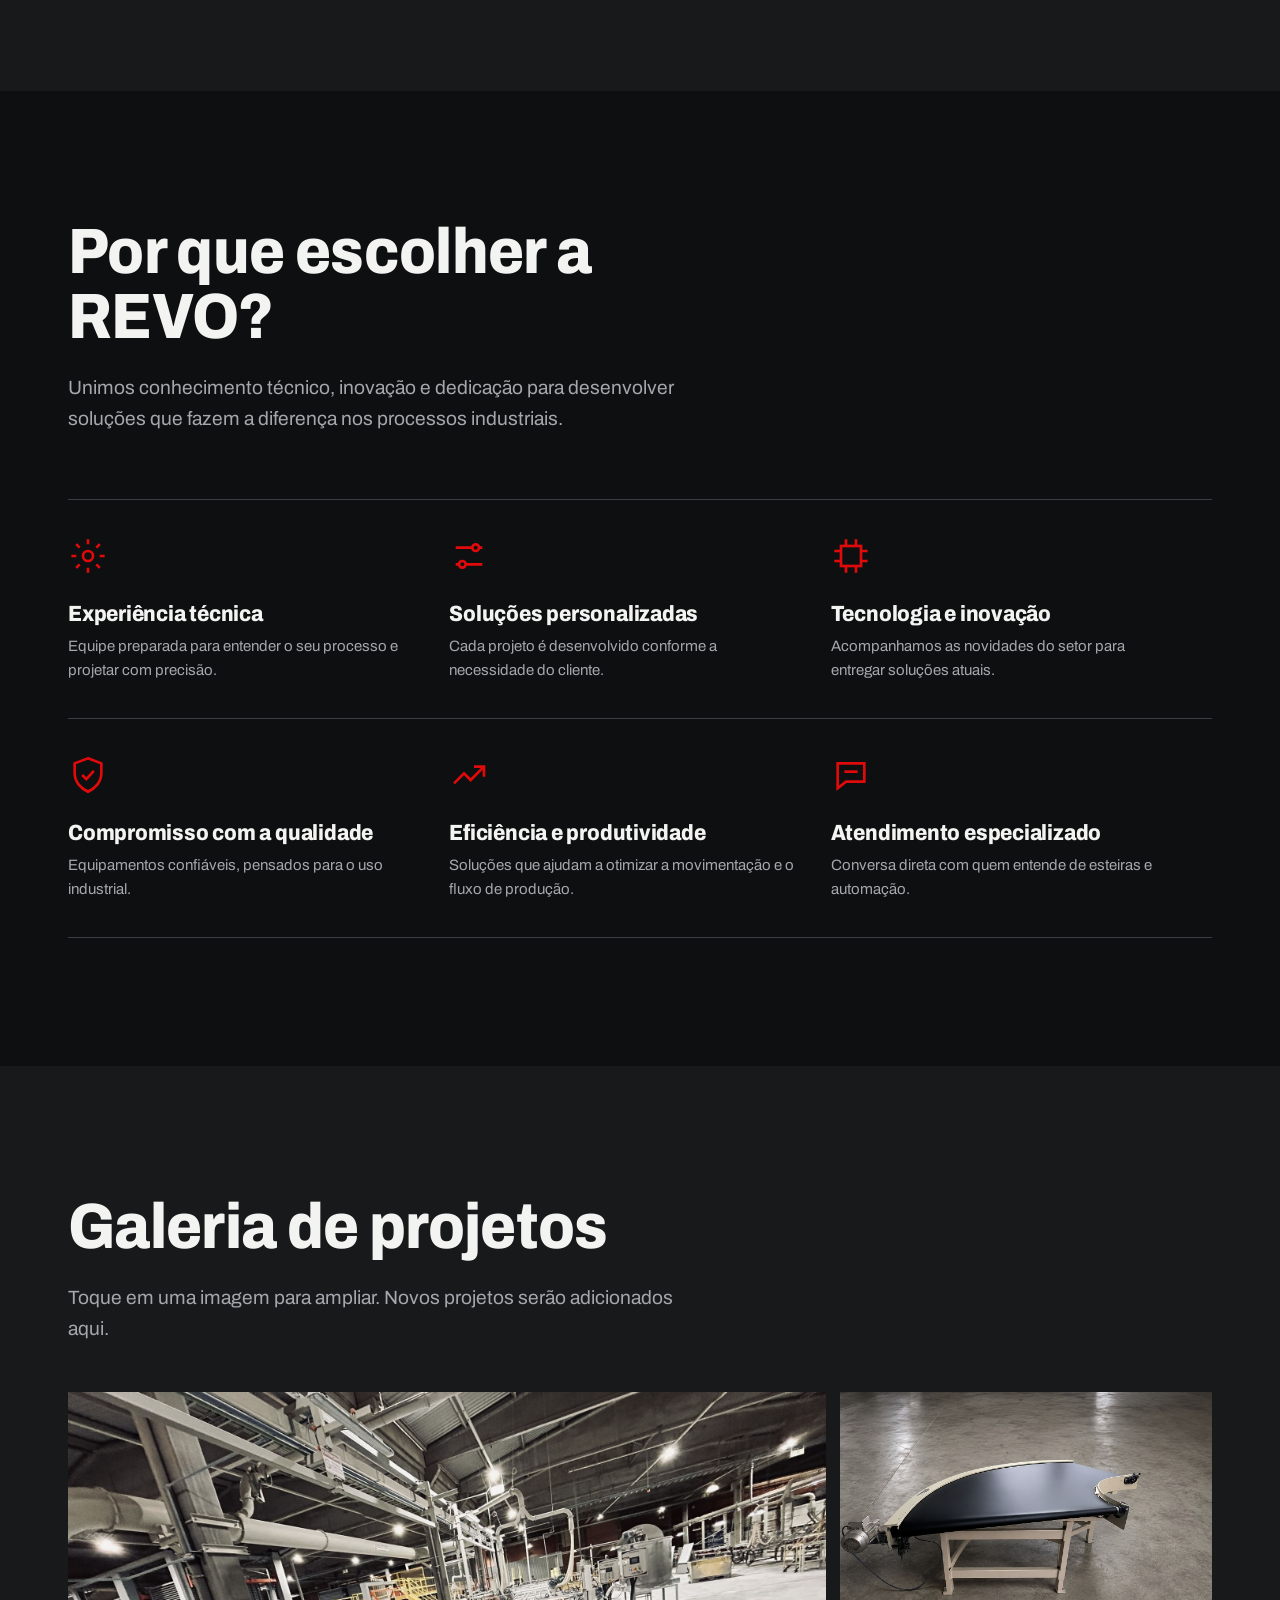
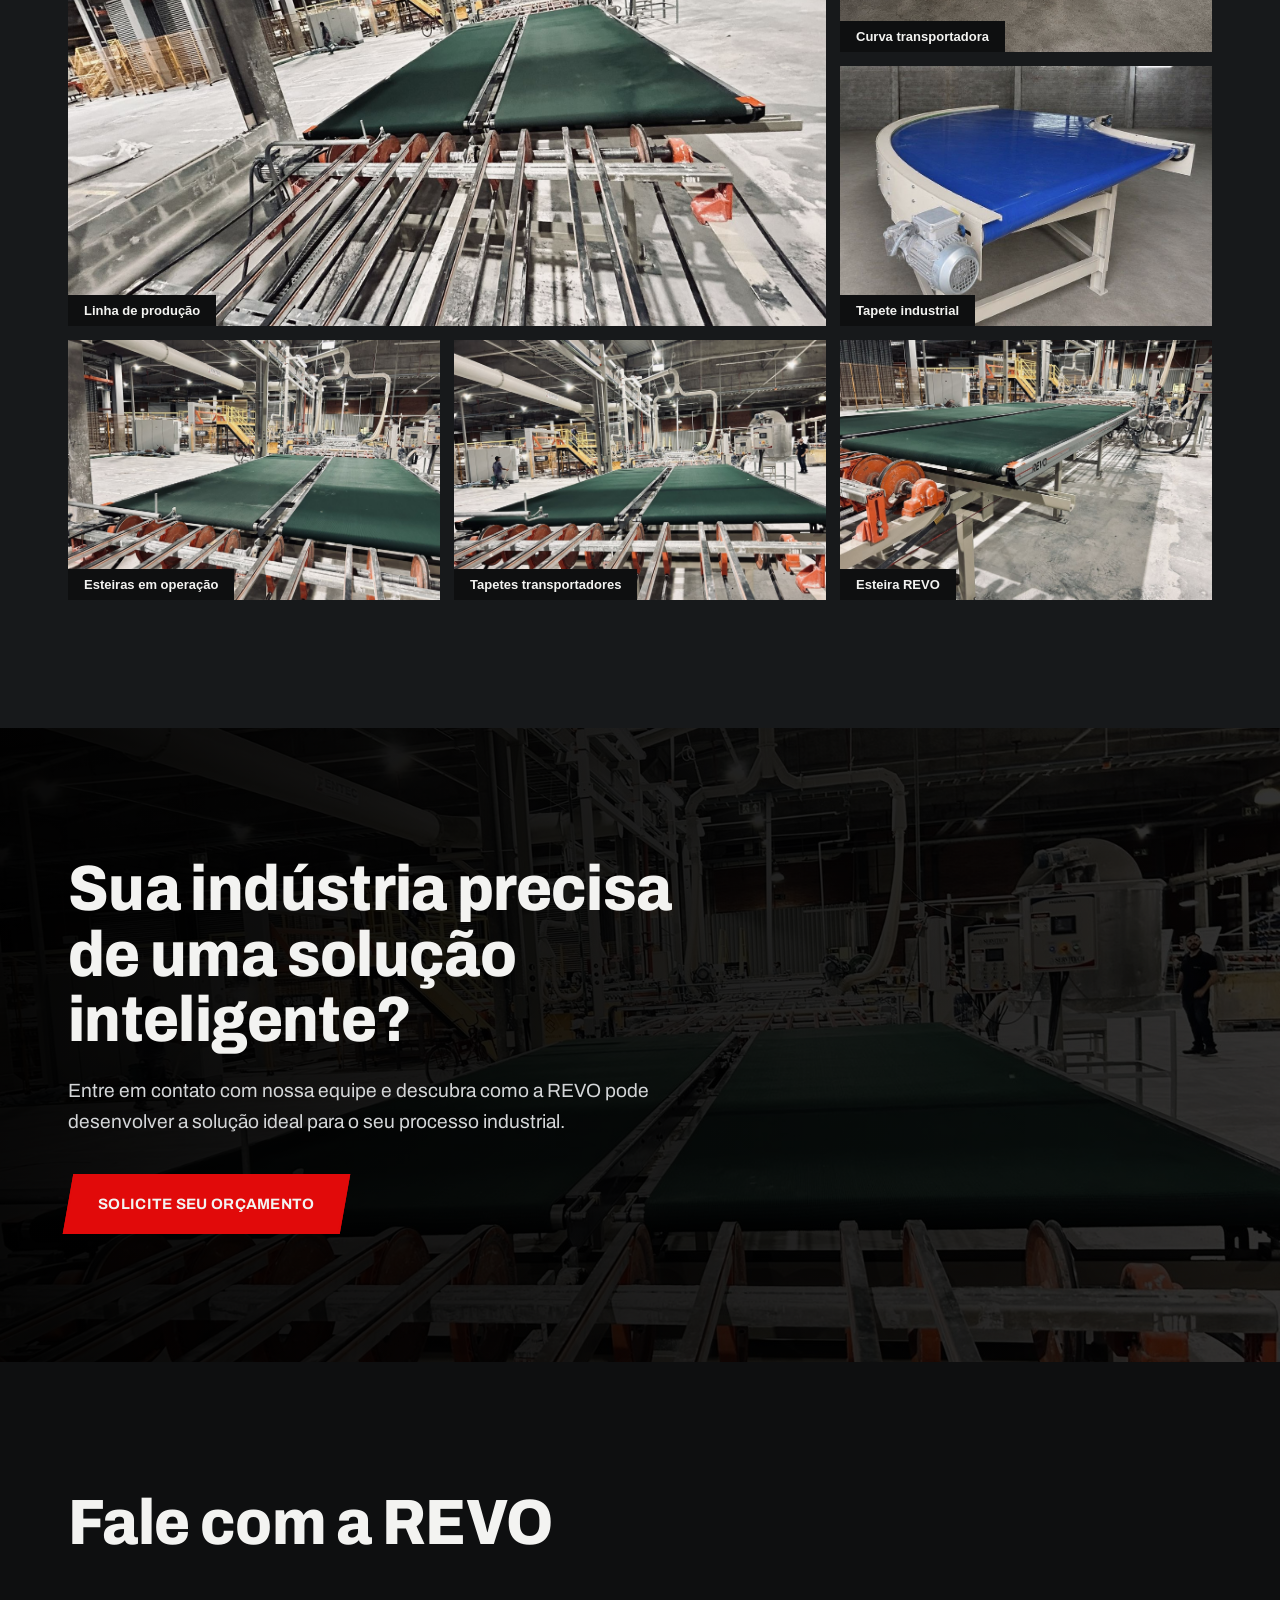
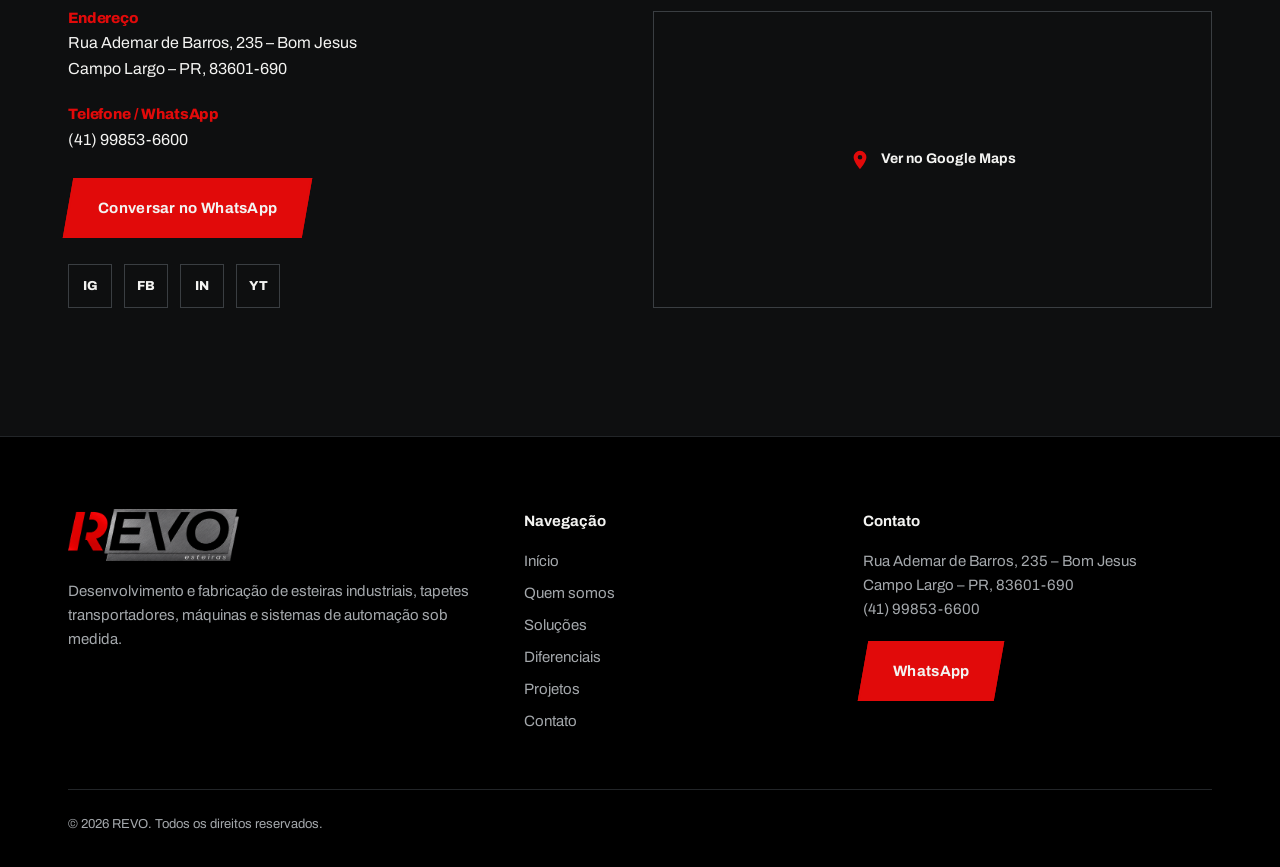
==== commit c0b9eaae: "retirando contato via email" ====
--- a/index.html
+++ b/index.html
@@ -56,12 +56,8 @@
 <div><h3>Endereço</h3><p>Rua Ademar de Barros, 235 – Bom Jesus<br>Campo Largo – PR, 83601-690</p></div>
 <div><h3>Telefone / WhatsApp</h3><p><a href="tel:+5541998536600">(41) 99853-6600</a></p></div>
 <a class="btn p" href="https://wa.me/5541998536600?text=Ol%C3%A1%2C%20REVO!%20Gostaria%20de%20solicitar%20um%20or%C3%A7amento." target="_blank" rel="noopener" style="justify-self:start"><span>Conversar no WhatsApp</span></a>
-<a class="map" href="https://www.google.com/maps/search/?api=1&query=Rua+Ademar+de+Barros+235+Bom+Jesus+Campo+Largo+PR+83601-690" target="_blank" rel="noopener" aria-label="Abrir localização no Google Maps"><b><svg viewBox="0 0 24 24"><path d="M12 2a7 7 0 0 0-7 7c0 5 7 13 7 13s7-8 7-13a7 7 0 0 0-7-7zm0 9.5A2.5 2.5 0 1 1 12 6.5a2.5 2.5 0 0 1 0 5z"/></svg>Ver no Google Maps</b></a>
 <div class="soc"><!-- Inserir links dos perfis nos href abaixo --><a href="#" aria-label="Instagram">IG</a><a href="#" aria-label="Facebook">FB</a><a href="#" aria-label="LinkedIn">IN</a><a href="#" aria-label="YouTube">YT</a></div></div>
-<form id="f"><div class="r2"><label>Nome<input name="n" required autocomplete="name"></label><label>Telefone<input name="t" type="tel" required autocomplete="tel"></label></div>
-<label>E-mail<input name="e" type="email" required autocomplete="email"></label>
-<label>Mensagem<textarea name="m" rows="5" required></textarea></label>
-<button class="btn p" type="submit" style="justify-self:start"><span>Enviar mensagem</span></button><p class="note">Ao enviar, abrimos o WhatsApp da REVO com a sua mensagem já preenchida.</p></form></div></div></section>
+<a class="map big" href="https://www.google.com/maps/search/?api=1&query=Rua+Ademar+de+Barros+235+Bom+Jesus+Campo+Largo+PR+83601-690" target="_blank" rel="noopener" aria-label="Abrir localização no Google Maps"><b><svg viewBox="0 0 24 24"><path d="M12 2a7 7 0 0 0-7 7c0 5 7 13 7 13s7-8 7-13a7 7 0 0 0-7-7zm0 9.5A2.5 2.5 0 1 1 12 6.5a2.5 2.5 0 0 1 0 5z"/></svg>Ver no Google Maps</b></a></div></div></section>
 
 <footer><div class="w"><div class="fg"><div><img src="assets/img/logos/revo-logo-esteiras.png" alt="REVO Esteiras"><p>Desenvolvimento e fabricação de esteiras industriais, tapetes transportadores, máquinas e sistemas de automação sob medida.</p></div>
 <div><h4>Navegação</h4><ul><li><a href="#inicio">Início</a></li><li><a href="#quem-somos">Quem somos</a></li><li><a href="#produtos">Soluções</a></li><li><a href="#diferenciais">Diferenciais</a></li><li><a href="#galeria">Projetos</a></li><li><a href="#contato">Contato</a></li></ul></div>
--- a/assets/css/style.css
+++ b/assets/css/style.css
@@ -74,6 +74,7 @@
 .ci{display:grid;gap:26px;align-content:start}
 .ci h3{font-size:15px;color:var(--red);margin-bottom:4px;font-stretch:100%}
 .ci p{color:var(--tx)}
+.map.big{aspect-ratio:auto;min-height:100%}
 .map{display:block;position:relative;aspect-ratio:16/9;background:var(--g2) repeating-linear-gradient(0deg,transparent 0 39px,#2d3033 39px 40px),repeating-linear-gradient(90deg,transparent 0 39px,#2d3033 39px 40px);display:grid;place-items:center;border:1px solid var(--g3);transition:border-color .2s}
 .map:hover{border-color:var(--red)}
 .map b{display:flex;gap:10px;align-items:center;background:var(--bg);padding:12px 20px;font-size:14px}.map svg{width:22px;height:22px;fill:var(--red)}
@@ -100,5 +101,5 @@
 .pg{grid-template-columns:1fr}.c,.c:nth-child(1),.c:nth-child(2){grid-column:auto;min-height:380px}
 .dg{grid-template-columns:1fr 1fr}.gg{grid-template-columns:1fr 1fr;grid-auto-rows:200px}.gg button:nth-child(1){grid-column:span 2}
 }
-@media(max-width:560px){.dg{grid-template-columns:1fr}.r2{grid-template-columns:1fr}.btn{width:100%;justify-content:center}.gg{grid-template-columns:1fr}.gg button:nth-child(1){grid-column:auto;grid-row:auto}}
+@media(max-width:560px){.map.big{min-height:200px}.dg{grid-template-columns:1fr}.r2{grid-template-columns:1fr}.btn{width:100%;justify-content:center}.gg{grid-template-columns:1fr}.gg button:nth-child(1){grid-column:auto;grid-row:auto}}
 @media(prefers-reduced-motion:reduce){*{animation:none!important;transition:none!important}.hero>img{transform:none}}
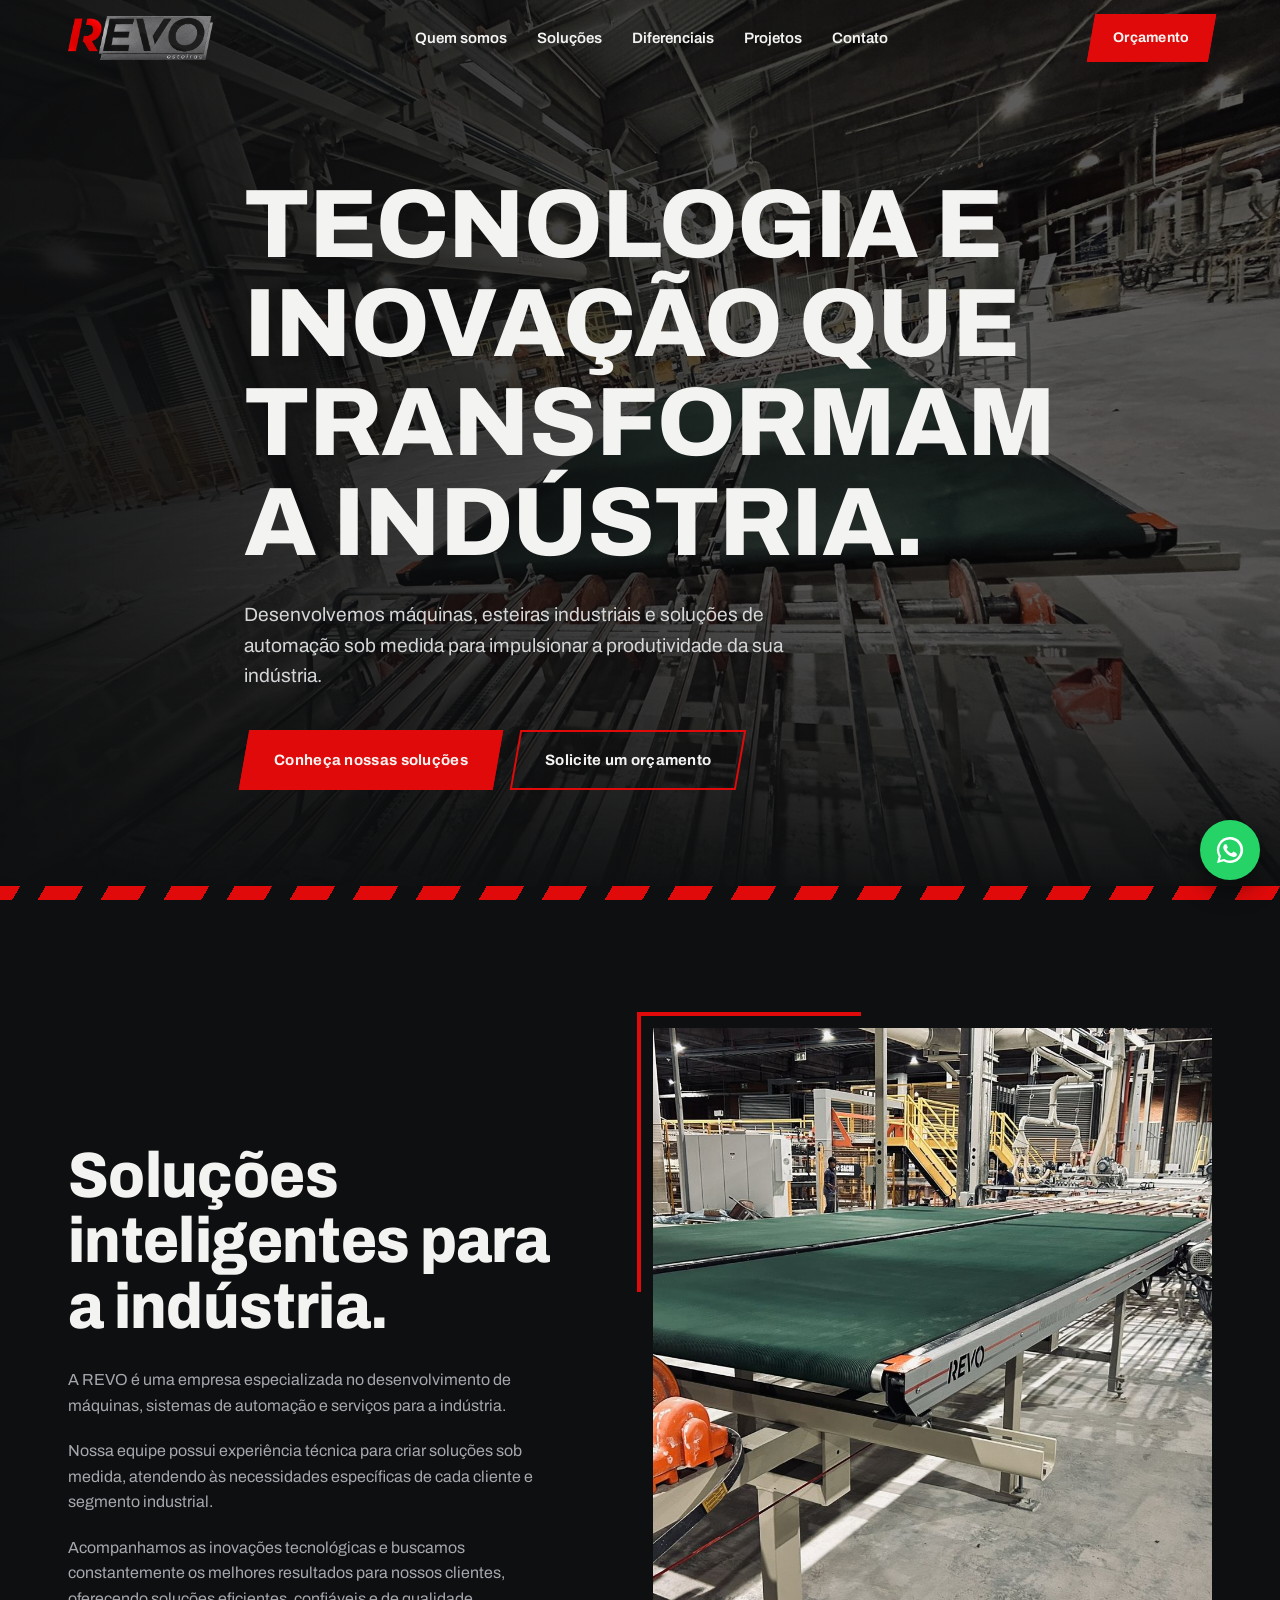
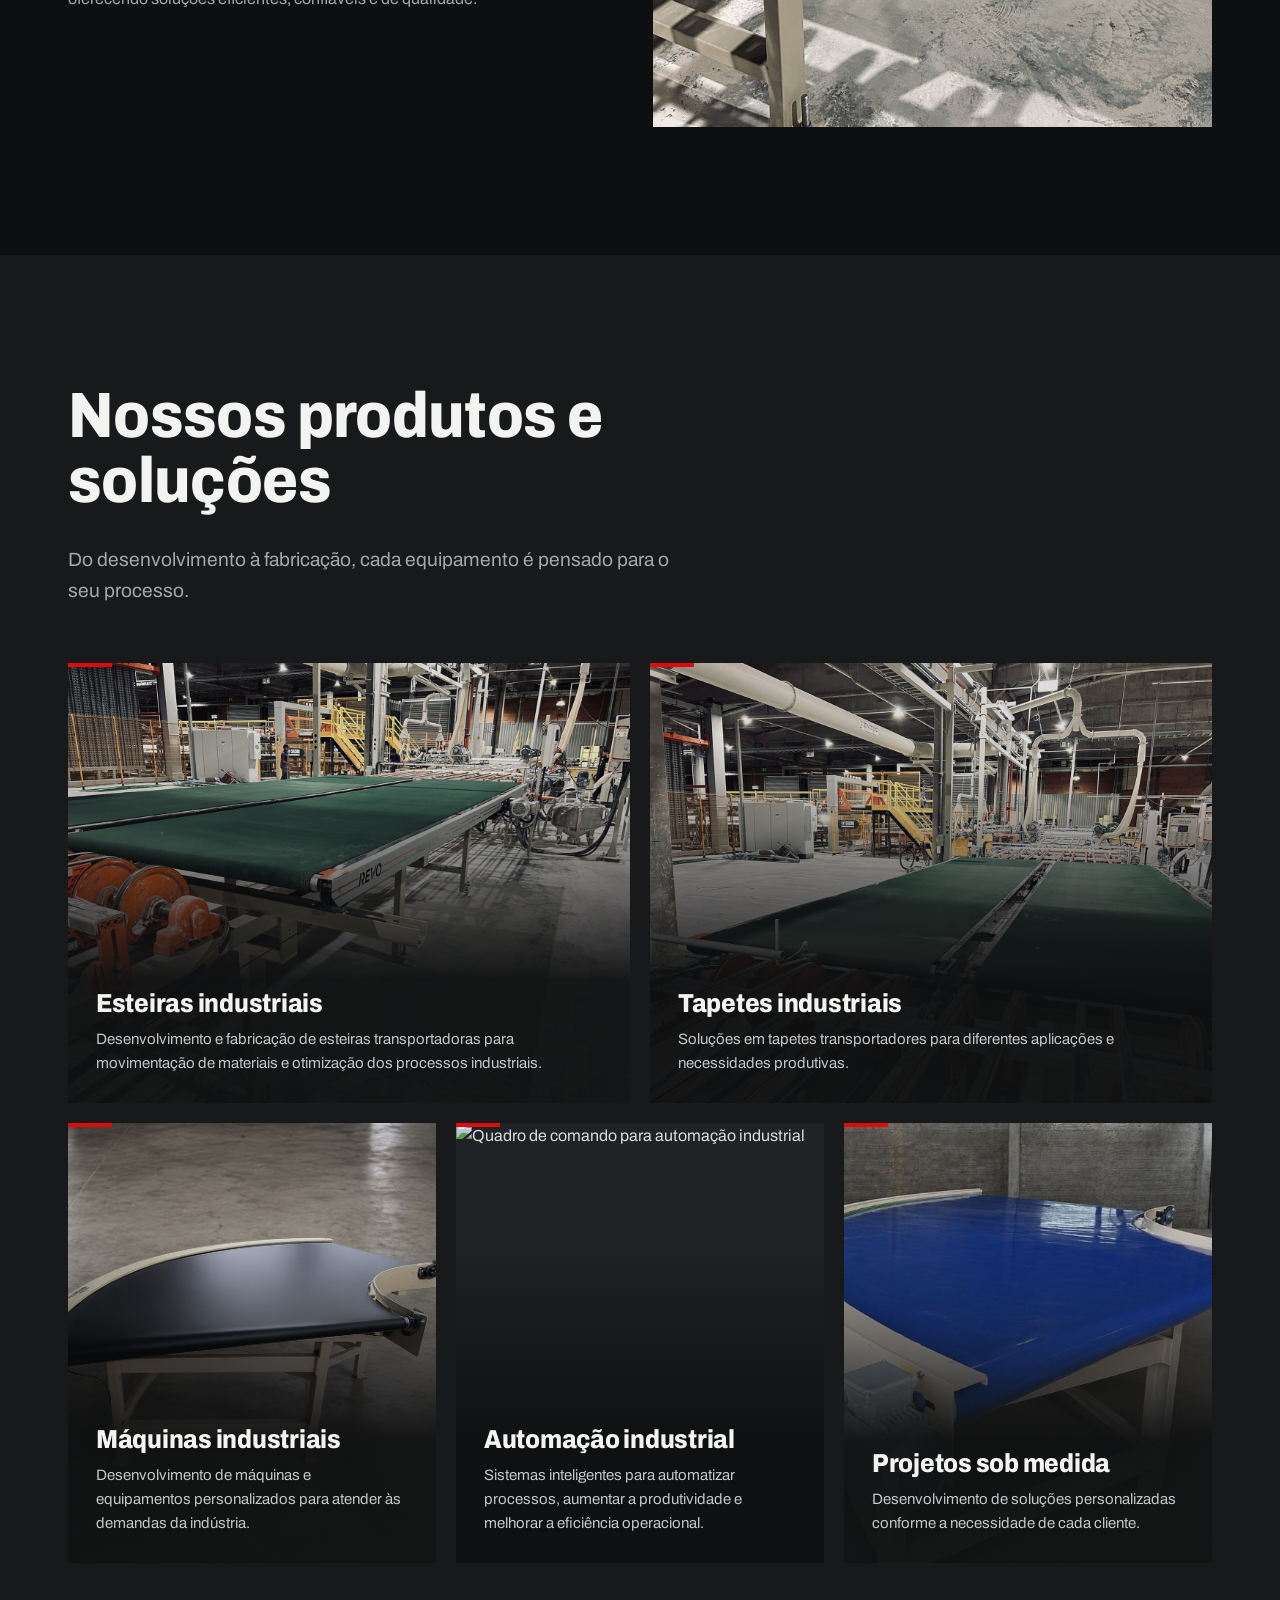
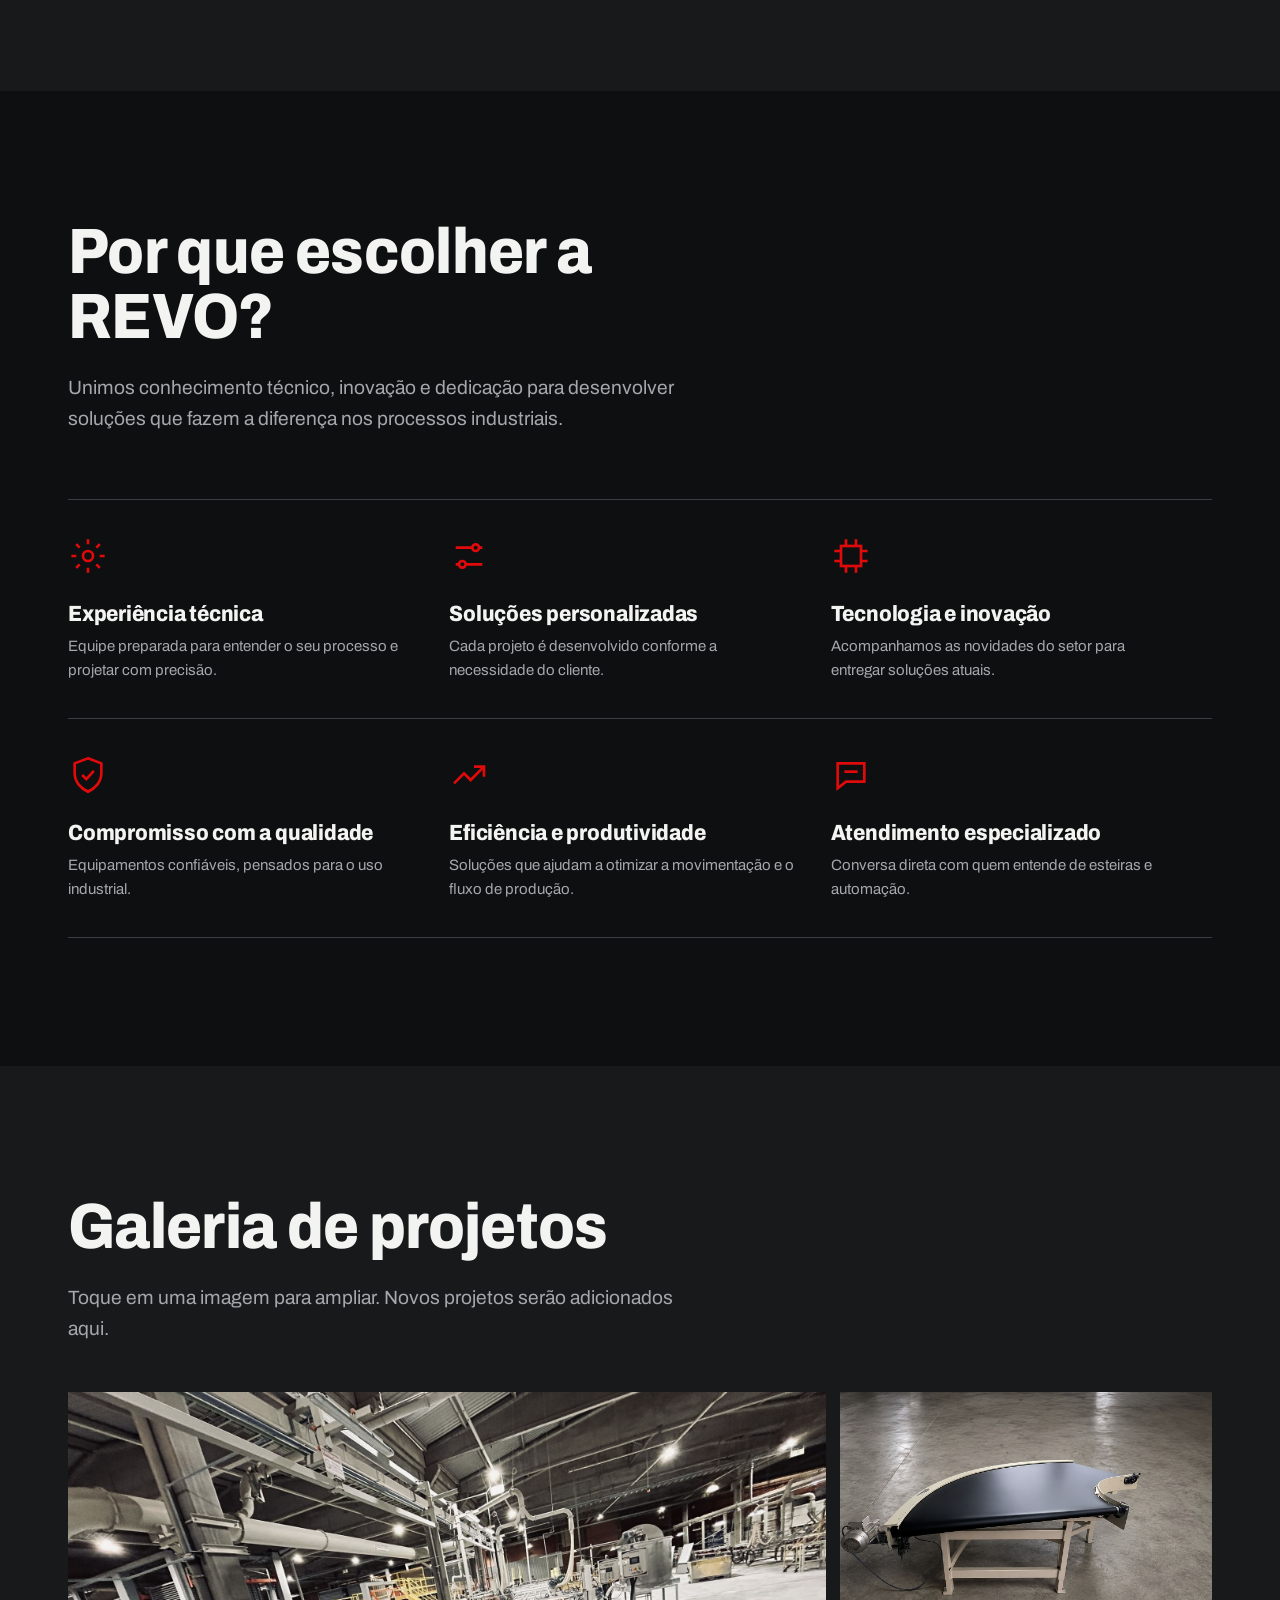
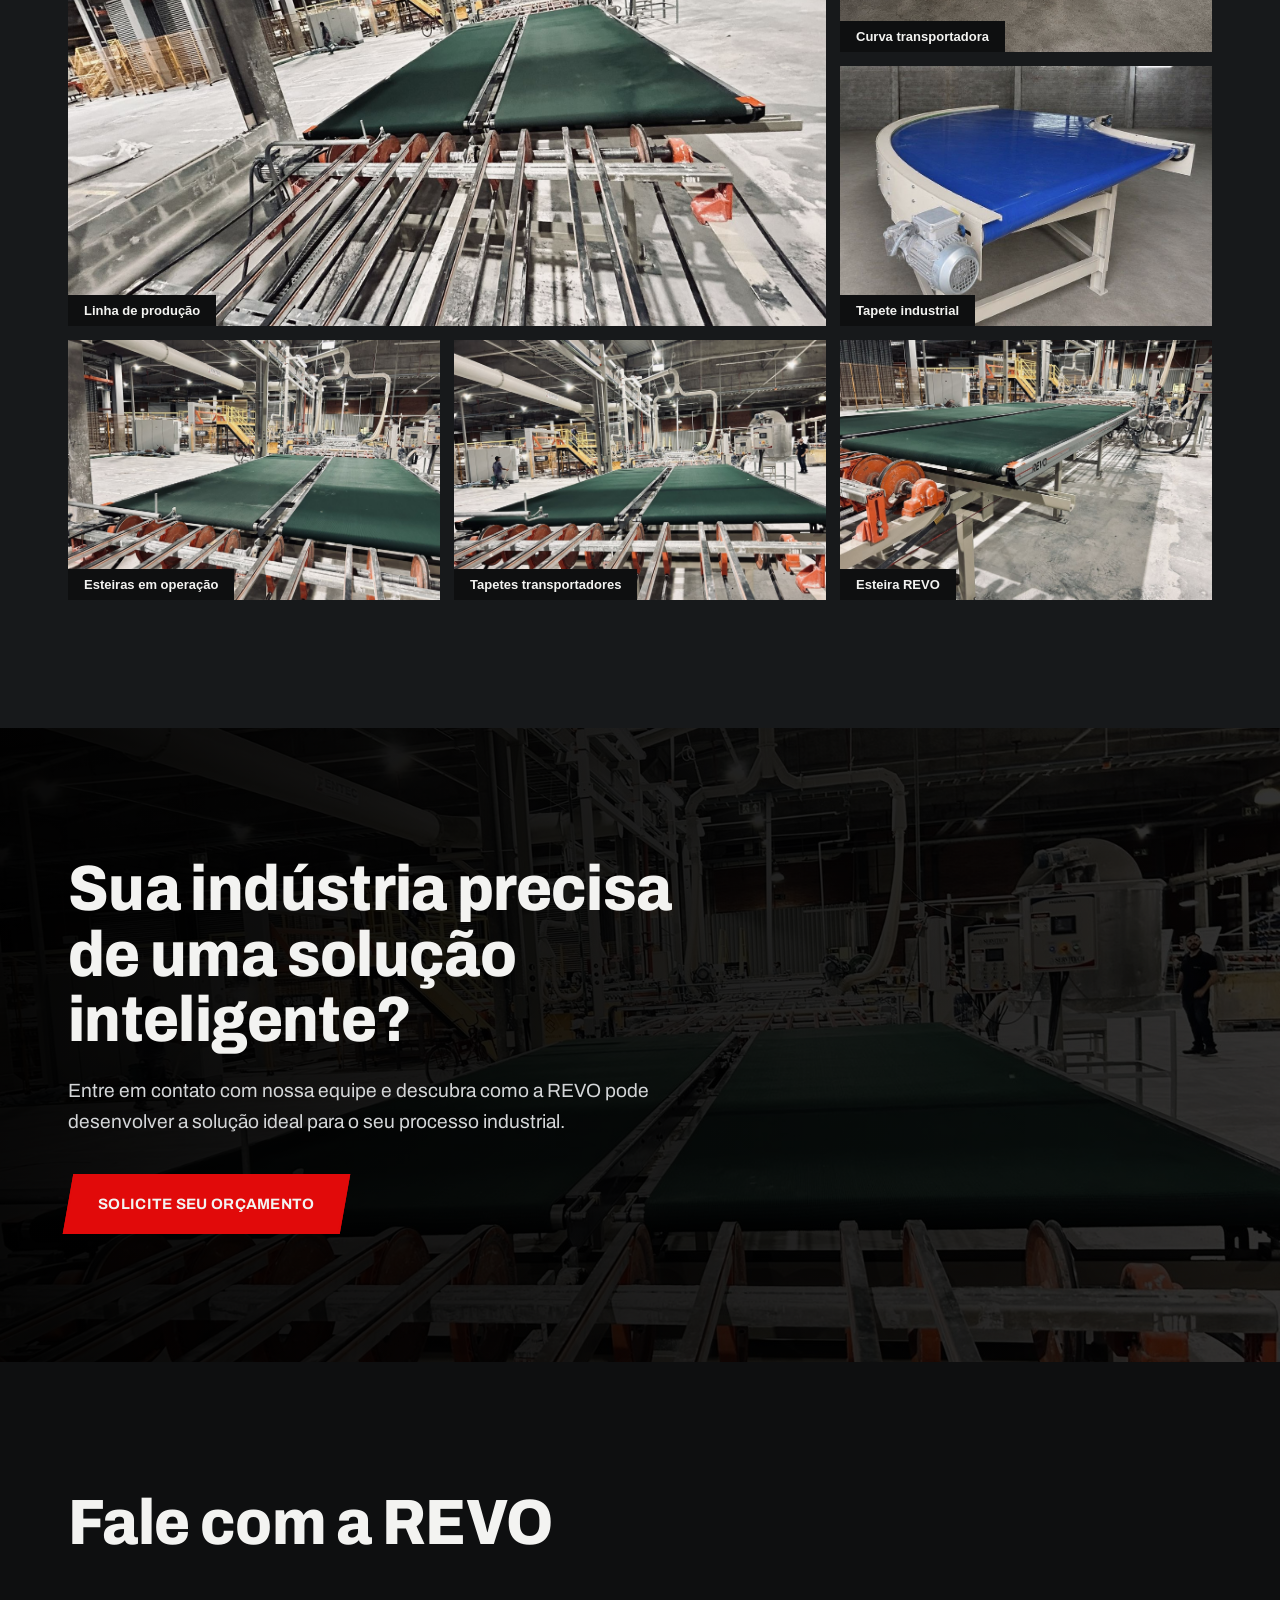
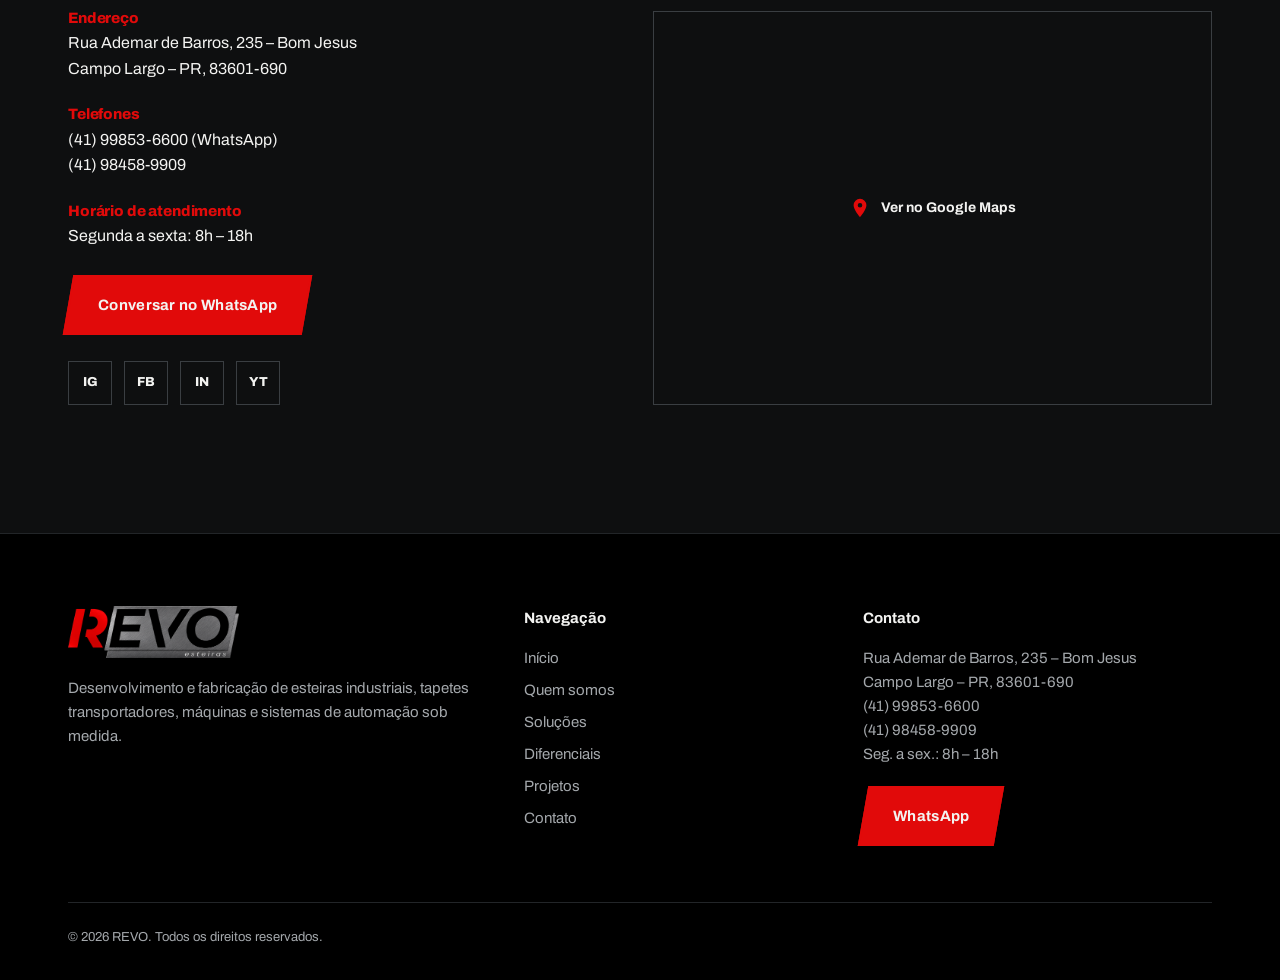
==== commit 443d0c95: "coloando mais informacoes e imagem quadro automacao" ====
--- a/index.html
+++ b/index.html
@@ -7,7 +7,7 @@
 <link rel="icon" type="image/png" href="favicon.png">
 <link rel="preconnect" href="https://fonts.googleapis.com"><link rel="preconnect" href="https://fonts.gstatic.com" crossorigin>
 <link href="https://fonts.googleapis.com/css2?family=Archivo:wdth,wght@62..125,400..900&display=swap" rel="stylesheet">
-<script type="application/ld+json">{"@context":"https://schema.org","@type":"LocalBusiness","name":"REVO Esteiras","telephone":"+55 41 99853-6600","address":{"@type":"PostalAddress","streetAddress":"Rua Ademar de Barros, 235 - Bom Jesus","addressLocality":"Campo Largo","addressRegion":"PR","postalCode":"83601-690","addressCountry":"BR"}}</script>
+<script type="application/ld+json">{"@context":"https://schema.org","@type":"LocalBusiness","name":"REVO Esteiras","telephone":["+55 41 99853-6600","+55 41 98458-9909"],"openingHours":"Mo-Fr 08:00-18:00","address":{"@type":"PostalAddress","streetAddress":"Rua Ademar de Barros, 235 - Bom Jesus","addressLocality":"Campo Largo","addressRegion":"PR","postalCode":"83601-690","addressCountry":"BR"}}</script>
 <link rel="stylesheet" href="assets/css/style.css"></head><body>
 <header id="h"><div class="w nav" id="nv"><a href="#inicio" aria-label="REVO Esteiras"><img src="assets/img/logos/revo-logo-esteiras.png" alt="REVO Esteiras"></a>
 <ul id="mn"><li><a href="#quem-somos">Quem somos</a></li><li><a href="#produtos">Soluções</a></li><li><a href="#diferenciais">Diferenciais</a></li><li><a href="#galeria">Projetos</a></li><li><a href="#contato">Contato</a></li></ul>
@@ -29,7 +29,7 @@
 <article class="c"><img src="assets/img/fabrica/esteira-revo-perfil-aluminio.jpg" loading="lazy" alt="Esteira industrial"><div class="b"><h3>Esteiras industriais</h3><p>Desenvolvimento e fabricação de esteiras transportadoras para movimentação de materiais e otimização dos processos industriais.</p></div></article>
 <article class="c"><img src="assets/img/fabrica/esteiras-tapete-verde-instalacao-01.jpg" loading="lazy" alt="Tapete transportador industrial"><div class="b"><h3>Tapetes industriais</h3><p>Soluções em tapetes transportadores para diferentes aplicações e necessidades produtivas.</p></div></article>
 <article class="c"><img src="assets/img/produtos/curva-transportadora-tapete-preto.jpg" loading="lazy" alt="Máquina industrial"><div class="b"><h3>Máquinas industriais</h3><p>Desenvolvimento de máquinas e equipamentos personalizados para atender às demandas da indústria.</p></div></article>
-<article class="c"><div class="ph0"></div><div class="b"><h3>Automação industrial</h3><p>Sistemas inteligentes para automatizar processos, aumentar a produtividade e melhorar a eficiência operacional.</p></div></article>
+<article class="c"><img src="assets/img/produtos/automacao-quadro-de-comando.jpg" loading="lazy" alt="Quadro de comando para automação industrial"><div class="b"><h3>Automação industrial</h3><p>Sistemas inteligentes para automatizar processos, aumentar a produtividade e melhorar a eficiência operacional.</p></div></article>
 <article class="c"><img src="assets/img/produtos/curva-transportadora-tapete-azul.jpg" loading="lazy" alt="Curva transportadora sob medida"><div class="b"><h3>Projetos sob medida</h3><p>Desenvolvimento de soluções personalizadas conforme a necessidade de cada cliente.</p></div></article></div></div></section>
 
 <section id="diferenciais"><div class="w"><h2>Por que escolher a REVO?</h2><p class="lead" style="margin-top:24px">Unimos conhecimento técnico, inovação e dedicação para desenvolver soluções que fazem a diferença nos processos industriais.</p>
@@ -54,14 +54,15 @@
 
 <section id="contato"><div class="w"><h2>Fale com a REVO</h2><div class="cg"><div class="ci">
 <div><h3>Endereço</h3><p>Rua Ademar de Barros, 235 – Bom Jesus<br>Campo Largo – PR, 83601-690</p></div>
-<div><h3>Telefone / WhatsApp</h3><p><a href="tel:+5541998536600">(41) 99853-6600</a></p></div>
+<div><h3>Telefones</h3><p><a href="tel:+5541998536600">(41) 99853-6600</a> (WhatsApp)<br><a href="tel:+5541984589909">(41) 98458-9909</a></p></div>
+<div><h3>Horário de atendimento</h3><p>Segunda a sexta: 8h – 18h</p></div>
 <a class="btn p" href="https://wa.me/5541998536600?text=Ol%C3%A1%2C%20REVO!%20Gostaria%20de%20solicitar%20um%20or%C3%A7amento." target="_blank" rel="noopener" style="justify-self:start"><span>Conversar no WhatsApp</span></a>
 <div class="soc"><!-- Inserir links dos perfis nos href abaixo --><a href="#" aria-label="Instagram">IG</a><a href="#" aria-label="Facebook">FB</a><a href="#" aria-label="LinkedIn">IN</a><a href="#" aria-label="YouTube">YT</a></div></div>
 <a class="map big" href="https://www.google.com/maps/search/?api=1&query=Rua+Ademar+de+Barros+235+Bom+Jesus+Campo+Largo+PR+83601-690" target="_blank" rel="noopener" aria-label="Abrir localização no Google Maps"><b><svg viewBox="0 0 24 24"><path d="M12 2a7 7 0 0 0-7 7c0 5 7 13 7 13s7-8 7-13a7 7 0 0 0-7-7zm0 9.5A2.5 2.5 0 1 1 12 6.5a2.5 2.5 0 0 1 0 5z"/></svg>Ver no Google Maps</b></a></div></div></section>
 
 <footer><div class="w"><div class="fg"><div><img src="assets/img/logos/revo-logo-esteiras.png" alt="REVO Esteiras"><p>Desenvolvimento e fabricação de esteiras industriais, tapetes transportadores, máquinas e sistemas de automação sob medida.</p></div>
 <div><h4>Navegação</h4><ul><li><a href="#inicio">Início</a></li><li><a href="#quem-somos">Quem somos</a></li><li><a href="#produtos">Soluções</a></li><li><a href="#diferenciais">Diferenciais</a></li><li><a href="#galeria">Projetos</a></li><li><a href="#contato">Contato</a></li></ul></div>
-<div><h4>Contato</h4><p>Rua Ademar de Barros, 235 – Bom Jesus<br>Campo Largo – PR, 83601-690<br><a href="tel:+5541998536600">(41) 99853-6600</a></p><a class="btn p" href="https://wa.me/5541998536600?text=Ol%C3%A1%2C%20REVO!%20Gostaria%20de%20solicitar%20um%20or%C3%A7amento." target="_blank" rel="noopener" style="margin-top:20px"><span>WhatsApp</span></a></div></div>
+<div><h4>Contato</h4><p>Rua Ademar de Barros, 235 – Bom Jesus<br>Campo Largo – PR, 83601-690<br><a href="tel:+5541998536600">(41) 99853-6600</a><br><a href="tel:+5541984589909">(41) 98458-9909</a><br>Seg. a sex.: 8h – 18h</p><a class="btn p" href="https://wa.me/5541998536600?text=Ol%C3%A1%2C%20REVO!%20Gostaria%20de%20solicitar%20um%20or%C3%A7amento." target="_blank" rel="noopener" style="margin-top:20px"><span>WhatsApp</span></a></div></div>
 <p class="cp">© 2026 REVO. Todos os direitos reservados.</p></div></footer>
 
 <a class="wa" href="https://wa.me/5541998536600?text=Ol%C3%A1%2C%20REVO!%20Gostaria%20de%20solicitar%20um%20or%C3%A7amento." target="_blank" rel="noopener" aria-label="Conversar no WhatsApp"><svg viewBox="0 0 32 32"><path d="M16 3A13 13 0 0 0 4.7 22.5L3 29l6.7-1.7A13 13 0 1 0 16 3zm0 23.6c-2 0-3.9-.5-5.6-1.5l-.4-.2-4 1 1.1-3.9-.3-.4A10.6 10.6 0 1 1 16 26.600zm5.800-7.900c-.3-.2-1.900-.9-2.200-1-.3-.1-.5-.2-.7.2-.2.3-.8 1-1 1.200-.2.200-.4.200-.7.100-.3-.2-1.400-.5-2.600-1.600-1-.9-1.600-1.900-1.800-2.200-.2-.3 0-.5.100-.7l.5-.6c.2-.2.200-.3.300-.5.100-.2.100-.4 0-.6l-1-2.300c-.3-.6-.5-.5-.7-.5h-.6c-.2 0-.6.100-.9.400-.3.300-1.200 1.200-1.200 2.900s1.200 3.300 1.400 3.500c.2.200 2.400 3.700 5.800 5.100 3.400 1.400 3.400.9 4 .9.600-.1 1.900-.8 2.200-1.500.3-.8.300-1.400.2-1.500-.1-.2-.3-.2-.6-.4z"/></svg></a>
